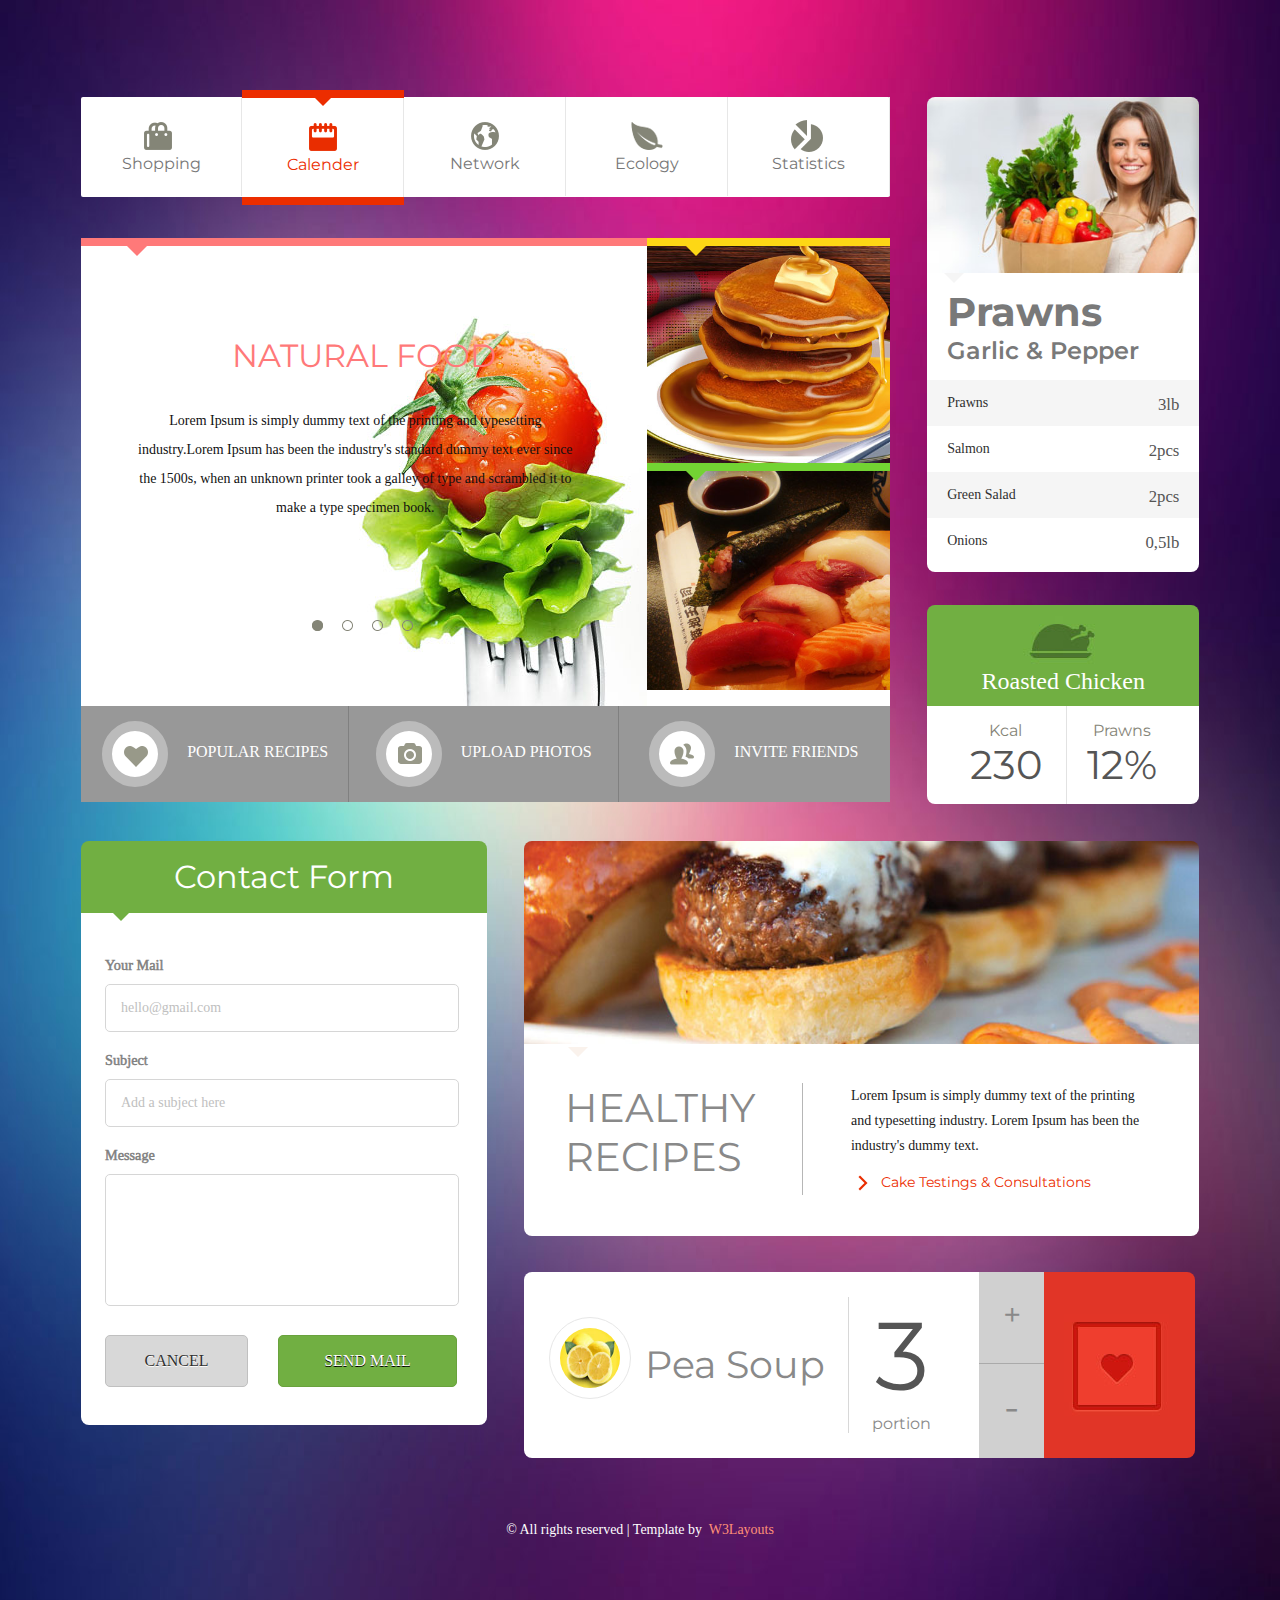
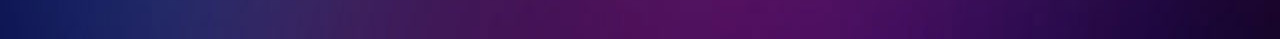
==== Admin/index.html @ b5a54512 "admin-panel" ====
<!--A Design by W3layouts
Author: W3layout
Author URL: http://w3layouts.com
License: Creative Commons Attribution 3.0 Unported
License URL: http://creativecommons.org/licenses/by/3.0/
-->
<!DOCTYPE HTML>
<html>
<head>
<title>The  Metro Foods Uikit Website Template | Home :: w3layouts</title>
<meta http-equiv="Content-Type" content="text/html; charset=utf-8" />
<meta name="viewport" content="width=device-width, initial-scale=1, maximum-scale=1">
<link href='http://fonts.googleapis.com/css?family=Montserrat:400,700' rel='stylesheet' type='text/css'>
<link href="css/style.css" rel="stylesheet" type="text/css" media="all" />
<!-- start slider -->
<link rel="stylesheet" type="text/css" href="css/slider.css" />
<script type="text/javascript" src="js/jquery.min.js"></script>
<script type="text/javascript" src="js/modernizr.custom.28468.js"></script>
<script type="text/javascript" src="js/jquery.cslider.js"></script>
	<script type="text/javascript">
			$(function() {

				$('#da-slider').cslider({
					autoplay : true,
					bgincrement : 450
				});

			});
		</script>
</head>
<body>
<div class="wrap">
	<div class="main"><!-- start main -->
		<div class="grid1_of_1"><!-- start grid1_of_1 -->
		<div class="menu"><!-- start menu -->
			<ul class="mcd-menu">
				<li>
					<a href="">
						<i class="icon1"></i>
						<strong>shopping</strong>
					</a>
				</li>
				<li>
					<a href="" class="active">
						<i class="icon2"></i>
						<strong>calender</strong>
					</a>
				</li>
				<li>
					<a href="">
						<i class="icon3"></i>
						<strong>network</strong>
					</a>
				</li>
				<li>
					<a href="">
						<i class="icon4"></i>
						<strong>ecology</strong>
					</a>
				</li>
				<li>
					<a href="">
						<i class="icon5"></i>
						<strong>statistics</strong>
					</a>
				</li>
			</ul>
		</div><!-- end menu -->	
		<div class="grids_of_2"><!-- start grids_of_2 -->	
			<div class="slider"><!-- start slider -->
				<div id="da-slider" class="da-slider"><!-- start slider -->
						<div class="da-slide">
							<h2>natural food</h2>
							<p>Lorem Ipsum is simply dummy text of the printing and typesetting industry.<span class="hide">Lorem Ipsum has been the industry's standard dummy text ever since the 1500s, when an unknown printer took a galley of type and scrambled it to make a type specimen book.</span> </p>
						</div>
						<div class="da-slide">
							<h2>healthy recipes</h2>
							<p>Lorem Ipsum is simply dummy text of the printing and typesetting industry. <span class="hide">Lorem Ipsum has been the industry's standard dummy text ever since the 1500s, when an unknown printer took a galley of type and scrambled it to make a type specimen book.</span> </p>
						</div>
						<div class="da-slide">
							<h2>natural food</h2>
							<p>Lorem Ipsum is simply dummy text of the printing and typesetting industry.<span class="hide">Lorem Ipsum has been the industry's standard dummy text ever since the 1500s, when an unknown printer took a galley of type and scrambled it to make a type specimen book.</span> </p>
						</div>
						<div class="da-slide">
							<h2>healthy recipes</h2>
							<p>Lorem Ipsum is simply dummy text of the printing and typesetting industry.<span class="hide">Lorem Ipsum has been the industry's standard dummy text ever since the 1500s, when an unknown printer took a galley of type and scrambled it to make a type specimen book.</span> </p>
						</div>
						<nav class="da-arrows">
							<span class="da-arrows-prev"></span>
							<span class="da-arrows-next"></span>
						</nav>
				</div><!-- end slider -->
			</div><!-- end slider -->
			<div  class="grid_right">
				<ul>
					<li class="color1"><img src="images/pic3.jpg" alt=""/></li>
					<li class="color2"><img src="images/pic4.jpg" alt=""/></li>
				</ul>
			</div>
			<div class="clear"></div>
			<div  class="grid_bottom">
				<ul>
					<li><a href="#"><i  class="icon_1"></i> <span>popular recipes</span></a></li>
					<li><a href="#"><i  class="icon_2"></i> <span>upload photos</span></a></li>
					<li><a href="#"><i  class="icon_3"></i> <span>invite friends</span></a></li>
				</ul>
			</div>
		</div><!-- end grids_of_2 -->	
		</div><!-- end grid1_of_1 -->
		<div class="grid1_of_2"><!-- start grid1_of_2 -->
			<div class="grid1_of_list1"><!-- start grid1_of_list1 -->
				<div class="grid_img">
					<img src="images/pic1.jpg"  alt=""/>
				</div>
				<div class="grid_text">
					<div class="grid_text1">
						<h4>prawns</h4>
						<h5>garlic & pepper</h5>
					</div>
					<ul class="list1">
						<li class="active"><a href="#">prawns <span>3lb</span> </a></li>
						<li><a href="#">salmon<span>2pcs</span> </a></li>
						<li class="active"><a href="#">green salad<span>2pcs</span> </a></li>
						<li><a href="#">onions <span>0,5lb</span> </a></li>
						<div class="clear"></div>
					</ul>
				</div>
			</div>
			<div class="grid1_of_list2"><!-- start grid1_of_list2 -->
				<div class="grid1_of_list">
					<img src="images/pic2.jpg" alt="" />
					<h4>roasted chicken</h4>
				</div>
				<ul class="list2">
					<li><p>Kcal</p><span>230</span></li>
					<li><p>prawns</p> <span>12%</span></li>
					<div class="clear"></div>
				</ul>
			</div><!-- end grid1_of_list2 -->
		</div><!-- end grid1_of_2 -->
		<div class="clear"></div>
		<div class="spans_of_2"><!-- start spans_of_2 -->
			<div class="span_of_1"><!-- start span_of_1 -->
				<div class="span_of_text">
					<h4>contact form</h4>
				</div>
				<div class="contact_form">
					<form method="post" action="contact-post.html">
						<span>your mail</span>
						<input type="text" class="text" value="hello@gmail.com" onfocus="this.value = '';" onblur="if (this.value == '') {this.value = 'hello@gmail.com';}">
						<span>subject</span>
						<input type="text" class="text" value="Add a subject here" onfocus="this.value = '';" onblur="if (this.value == '') {this.value = 'Add a subject here';}">
						<span>message</span>
						<textarea></textarea>
						<div>
							<input type="reset" value="cancel">
							<input type="submit" value="send mail">
							<div class="clear"></div>
						</div>
					</form>
				</div>			
			</div><!-- end span1_of_1 -->
			<div class="span_of_2"><!-- start span_of_2 -->
				<span class="span_of_img"><img src="images/pic5.jpg" alt=""/></span>
				<div class="span_of_list">
					<div class="span1_of_1">
						<h4>healthy recipes</h4>
					</div>
					<div class="span1_of_2">
						<p>Lorem Ipsum is simply dummy text of the printing and typesetting industry. Lorem Ipsum has been the industry's dummy text.</p>
						<a class="arrow" href="#"><span>cake testings & consultations</span></a>
					</div>	
					<div class="clear"></div>
				</div>	
				<div class="span_of_list1">
					<div class="span_list1">
						<ul class="span_pea">
							<li><img src="images/pic6.jpg" alt="" /></li>
							<li><h4>pea soup</h4></li>
							<div class="clear"></div>
						</ul>
						<ul class="span_pea1">
							<li><span>3</span></li>
							<li><p>portion</p></li>
						</ul>
					</div>
					<div class="span_list2">
						<ul class="span_plus">
							<li><a href="#"><span class="plus">+</span></a></li>
							<li><a href="#"><span class="minus">-</span></a></li>
						</ul>
						<ul class="span_img">
							<li><a href="#"><img src="images/pic7.jpg" alt=""/></a></li>
						</ul>
						<div class="clear"></div>
					</div>
					<div class="clear"></div>
				</div>
			</div><!-- end span_of_2 -->
			<div class="clear"></div>
		</div><!-- end spans_of_2 -->
		<div class="copy"><!-- start copy -->
			<p class="link"><span>© All rights reserved | Template by&nbsp;<a href="http://w3layouts.com/"> W3Layouts</a></span></p>
		</div>
	</div><!-- end main -->
</div>
</body>
</html>
---- Admin/css/style.css ----
/*
Author: W3layout
Author URL: http://w3layouts.com
License: Creative Commons Attribution 3.0 Unported
License URL: http://creativecommons.org/licenses/by/3.0/
*/
/* reset */
html,body,div,span,applet,object,iframe,h1,h2,h3,h4,h5,h6,p,blockquote,pre,a,abbr,acronym,address,big,cite,code,del,dfn,em,img,ins,kbd,q,s,samp,small,strike,strong,sub,sup,tt,var,b,u,i,dl,dt,dd,ol,nav ul,nav li,fieldset,form,label,legend,table,caption,tbody,tfoot,thead,tr,th,td,article,aside,canvas,details,embed,figure,figcaption,footer,header,hgroup,menu,nav,output,ruby,section,summary,time,mark,audio,video{margin:0;padding:0;border:0;font-size:100%;font:inherit;vertical-align:baseline;}
article, aside, details, figcaption, figure,footer, header, hgroup, menu, nav, section {display: block;}
ol,ul{list-style:none;margin:0;padding:0;}
blockquote,q{quotes:none;}
blockquote:before,blockquote:after,q:before,q:after{content:'';content:none;}
table{border-collapse:collapse;border-spacing:0;}
/* start editing from here */
a{text-decoration:none;}
.txt-rt{text-align:right;}/* text align right */
.txt-lt{text-align:left;}/* text align left */
.txt-center{text-align:center;}/* text align center */
.float-rt{float:right;}/* float right */
.float-lt{float:left;}/* float left */
.clear{clear:both;}/* clear float */
.pos-relative{position:relative;}/* Position Relative */
.pos-absolute{position:absolute;}/* Position Absolute */
.vertical-base{	vertical-align:baseline;}/* vertical align baseline */
.vertical-top{	vertical-align:top;}/* vertical align top */
.underline{	padding-bottom:5px;	border-bottom: 1px solid #eee; margin:0 0 20px 0;}/* Add 5px bottom padding and a underline */
nav.vertical ul li{	display:block;}/* vertical menu */
nav.horizontal ul li{	display: inline-block;}/* horizontal menu */
img{max-width:100%;}
/*end reset*/
@font-face {
     font-family: 'open_sansregular';
      src:url('../fonts/OpenSans-Regular-webfont.ttf') format('truetype');
}
body {
	background:url('../images/bg.jpg');
	background-size:100% 100%;
	font-family: 'open_sansregular';
	font-size: 100%;
}
.wrap{
	margin:0 auto;
	width:80%;
}
/* start main */
.main{
	padding: 8% 4%;
}
/* start grid1_of_1 */
.grid1_of_1 {
	float: left;
	width: 72.33333%;
	margin-right: 3.33333%;
}
/*start menu */
.menu{
	margin-bottom: 4%;
}
.mcd-menu {
	font-family: 'Montserrat', sans-serif;
	list-style: none;
	padding: 0;
	margin: 0;
	background: #FFF;
	height: 100px;
	border-radius: 2px;
	-moz-border-radius: 2px;
	-o-border-radius: 2px;
	-webkit-border-radius: 2px;
}
.mcd-menu li {
	width: 20%;
	float: left;
	position: relative;
}
.mcd-menu li a {
	display: block;
	text-decoration: none;
	padding: 23px 20px;
	text-align: center;
	color: #777;
	border-right: 1px solid #E7E7E7;
}
.mcd-menu li a i {
	width: 34px;
	height: 34px;
	display: inline-block;
	background: url(../images/nav_icon.png) no-repeat;
	vertical-align: middle;
	transition: none;
	margin: 0 auto;
}
.mcd-menu li  a > i.icon1{
	background-position:0px 0px;
}
.mcd-menu li a:hover > i.icon1{
	background-position:0px -46px;
}
.mcd-menu li  a > i.icon2{
	background-position: -42px -46px;
}
.mcd-menu li a:hover > i.icon2{
	background-position: -42px -46px;
}
.mcd-menu li  a > i.icon3{
	background-position:-86px 0px;
}
.mcd-menu li a:hover > i.icon3{
	background-position:-86px -46px;
}
.mcd-menu li  a > i.icon4{
	background-position:-130px 0px;
}
.mcd-menu li a:hover > i.icon4{
	background-position:-130px -46px;
}
.mcd-menu li  a > i.icon5{
	background-position:-180px 0px;
}
.mcd-menu li a:hover > i.icon5{
	background-position:-180px -46px;
}
.mcd-menu li a strong {
	display: block;
	text-transform: capitalize;
	font-size: 1em;
}
.mcd-menu li a strong, .mcd-menu li a small {
	position: relative;
	transition: all 300ms linear;
	-o-transition: all 300ms linear;
	-ms-transition: all 300ms linear;
	-moz-transition: all 300ms linear;
	-webkit-transition: all 300ms linear;
}
.mcd-menu li:hover > a i {
    opacity: 1;
    -webkit-animation: moveFromTop 300ms ease-in-out;
    -moz-animation: moveFromTop 300ms ease-in-out;
    -ms-animation: moveFromTop 300ms ease-in-out;
    -o-animation: moveFromTop 300ms ease-in-out;
    animation: moveFromTop 300ms ease-in-out;
}
.mcd-menu li:hover a strong {
    opacity: 1;
    -webkit-animation: moveFromLeft 300ms ease-in-out;
    -moz-animation: moveFromLeft 300ms ease-in-out;
    -ms-animation: moveFromLeft 300ms ease-in-out;
    -o-animation: moveFromLeft 300ms ease-in-out;
    animation: moveFromLeft 300ms ease-in-out;
}
.mcd-menu li:hover a small {
    opacity: 1;
    -webkit-animation: moveFromRight 300ms ease-in-out;
    -moz-animation: moveFromRight 300ms ease-in-out;
    -ms-animation: moveFromRight 300ms ease-in-out;
    -o-animation: moveFromRight 300ms ease-in-out;
    animation: moveFromRight 300ms ease-in-out;
}
.mcd-menu li:hover > a {
 	color: #EC2D00;
}
.mcd-menu li a.active,.mcd-menu li a:hover {
	position: relative;
	color: #EC2D00;
	border: 0;
	border-top: 8px solid #EC2D00;
	border-bottom: 8px solid #EC2D00;
	margin-top: -7px;
	box-shadow: inset -1px 0px 0px #e7e7e7;
	-webkit-box-shadow: inset -1px 0px 0px #e7e7e7;
	-moz-box-shadow: inset -1px 0px 0px #e7e7e7;
	-o-box-shadow: inset -1px 0px 0px #e7e7e7;
}
.mcd-menu li a.active:before {
	content: "";
	position: absolute;
	top: 0;
	left: 45%;
	border-top: 8px solid #EC2D00;
	border-left: 8px solid transparent;
	border-right: 8px solid transparent;
}
@-webkit-keyframes moveFromTop {
    from {
        opacity: 0;
        -webkit-transform: translateY(200%);
        -moz-transform: translateY(200%);
        -ms-transform: translateY(200%);
        -o-transform: translateY(200%);
        transform: translateY(200%);
    }
    to {
        opacity: 1;
        -webkit-transform: translateY(0%);
        -moz-transform: translateY(0%);
        -ms-transform: translateY(0%);
        -o-transform: translateY(0%);
        transform: translateY(0%);
    }
}
@-webkit-keyframes moveFromLeft {
    from {
        opacity: 0;
        -webkit-transform: translateX(200%);
        -moz-transform: translateX(200%);
        -ms-transform: translateX(200%);
        -o-transform: translateX(200%);
        transform: translateX(200%);
    }
    to {
        opacity: 1;
        -webkit-transform: translateX(0%);
        -moz-transform: translateX(0%);
        -ms-transform: translateX(0%);
        -o-transform: translateX(0%);
        transform: translateX(0%);
    }
}
@-webkit-keyframes moveFromRight {
    from {
        opacity: 0;
        -webkit-transform: translateX(-200%);
        -moz-transform: translateX(-200%);
        -ms-transform: translateX(-200%);
        -o-transform: translateX(-200%);
        transform: translateX(-200%);
    }
    to {
        opacity: 1;
        -webkit-transform: translateX(0%);
        -moz-transform: translateX(0%);
        -ms-transform: translateX(0%);
        -o-transform: translateX(0%);
        transform: translateX(0%);
    }
}
/* end menu */ 
.grids_of_2{
	background: #ffffff;
	margin-top: 5%;
}
.slider{
	background: url('../images/slider_bg.jpg') no-repeat bottom right #fff;
	border-top: 8px solid rgb(255, 121, 121);
	float: left;
	width: 70%;
	position: relative;
}
.slider:after{
	content: '';
	position:absolute;
	width: 0;
	height: 0;
	border:10px solid rgb(255, 121, 121);
	border-bottom: 0 solid rgba(0, 0, 0, 0)!important;
	border-right: 10px solid rgba(0, 0, 0, 0)!important;
	border-left: 10px solid rgba(0, 0, 0, 0)!important;
	left:10%;
	top:0px;
	margin-left: -10px;
}
.grid_right{
	float: left;
	width: 30%;	
}
.grid_right ul li.color1{
	border-top: 8px solid rgb(253, 215, 21);
	position: relative;
}
.grid_right ul li:after{
	content: '';
	position:absolute;
	width: 0;
	height: 0;
	border:10px solid rgb(253, 215, 21);
	border-bottom: 0 solid rgba(0, 0, 0, 0)!important;
	border-right: 10px solid rgba(0, 0, 0, 0)!important;
	border-left: 10px solid rgba(0, 0, 0, 0)!important;
	left:20%;
	top:0px;
	margin-left: -10px;
}
.grid_right ul li.color2{
	border-top: 8px solid rgb(115, 211, 51);
	position: relative;
}
.grid_right ul li.color2:after{
	border:10px solid rgb(115, 211, 51);
}
.grid_right ul li img{
	margin-bottom: -5px;
}
/* start grid_bottom */
.grid_bottom{
	background: #989898;
	text-align: center;
}
.grid_bottom ul li{
	width: 32.999999%;
	display: inline-block;
}
.grid_bottom ul li:first-child a{
	margin-left:0px;
	border-left: none;
}
.grid_bottom ul li a{
	font-size:1em;
	display: block;
	text-transform: uppercase;
	color: #ffffff;
	padding: 20px;
	margin-left:-4px;
	border-left: 1px solid #808080;
	transition: 0.5s ease;
	-moz-transition: 0.5s ease;
	-o-transition: 0.5s ease;
	-webkit-transition: 0.5s ease;
}
.grid_bottom ul li a span{
	padding-left: 20px;
}
.grid_bottom ul li a i{
	background: url('../images/icons.png') #fff no-repeat;
	display: inline-block;
	vertical-align: middle;
	width: 46px;
	height: 46px;
	border: 10px solid rgb(187, 187, 187);
	border-radius: 50px;
	-webkit-border-radius: 50px;
	-moz-border-radius: 50px;
	-o-border-radius: 50px;
}
.grid_bottom ul li a i.icon_1{
	background-position: 12px 14px;
}
.grid_bottom ul li a i.icon_2{
	background-position: -25px 11px;
}
.grid_bottom ul li a i.icon_3{
	background-position: -66px 12px;
}
.grid_bottom ul li a:hover{
	background: #898989;
}
/* start grid1_of_2 */
.grid1_of_2 {
	float: left;
	width:24.33333%;
}
/* grid1_of_list1 */
.grid1_of_list1{
	display: block;
}
.grid_img{
	margin-bottom: -5px;
	position: relative;
}
.grid_img img{
	border-radius: 8px 8px 0px 0px;
	-webkit-border-radius: 8px 8px 0px 0px;
	-moz-border-radius: 8px 8px 0px 0px;
	-o-border-radius: 8px 8px 0px 0px;
	position: relative;
}
.grid_img:after{
	content: '';
	position: absolute;
	width: 0;
	height: 0;
	border: 10px solid #f5f5f5;
	border-bottom: 0 solid rgba(0, 0, 0, 0)!important;
	border-right: 10px solid rgba(0, 0, 0, 0)!important;
	border-left: 10px solid rgba(0, 0, 0, 0)!important;
	left: 10%;
	bottom: -6px;
	margin-left: -10px;
}
.grid_text{
	background: #ffffff;
	border-radius: 0px 0px 8px 8px;
	-webkit-border-radius: 0px 0px 8px 8px;
	-moz-border-radius: 0px 0px 8px 8px;
	-o-border-radius: 0px 0px 8px 8px;
}
.grid_text1{
	padding: 15px 20px;
}
.grid_text1 h4{
	font-size: 2.5em;
	color: #797979;
	text-transform: capitalize;
	font-weight: 700;
	font-family: 'Montserrat', sans-serif;
}
.grid_text1 h5{
	font-size:1.5em;
	color: #797979;
	text-transform: capitalize;
	font-weight: 600;
	font-family: 'Montserrat', sans-serif;
}
.list1{
	padding-bottom: 8px;
}
.list1 li.active a{
	background: #f5f5f5;
}
.list1 li a{
	display: block;
	padding: 15px 20px;
	background: #ffffff;
	color: #303030;
	text-transform: capitalize;
	font-size: 0.8725em;
	transition: 0.5s ease;
	-moz-transition: 0.5s ease;
	-o-transition: 0.5s ease;
	-webkit-transition: 0.5s ease;
}
.list1 li a:hover{
	background: #f0f0f0;
}
.list1 li a span{
	float: right;
	font-size: 1.2em;
	color: #555555;
}
/* grid1_of_list2 */
.grid1_of_list2{
	margin-top: 12%;
}
.grid1_of_list{
	background: #71AF42;
	text-align: center;
	padding: 4%;
	border-radius: 8px 8px 0px 0px;
	-webkit-border-radius: 8px 8px 0px 0px;
	-moz-border-radius: 8px 8px 0px 0px;
	-o-border-radius: 8px 8px 0px 0px;
}
.grid1_of_list h4{
	font-size: 1.5em;
	color: #ffffff;
	text-transform: capitalize;
	font-weight: 400;
}
.list2{
	background: #ffffff;
	text-align:center;
	border-radius: 0px 0px 8px 8px;
	-webkit-border-radius: 0px 0px 8px 8px;
	-moz-border-radius: 0px 0px 8px 8px;
	-o-border-radius: 0px 0px 8px 8px;
}
.list2 li {
	display:inline-block;
	border-left: 1px solid rgb(226, 226, 226);
	padding: 15px 20px;
	background: #ffffff;
	color: #555555;
	text-transform: capitalize;
	font-family: 'Montserrat', sans-serif;
}
.list2 li:nth-child(1){
	border-left:none;
}
.list2 li p{
	display: block;
	color: #858477;
}
.list2 li span{
	display: block;
	font-size: 3em;
}
/* spans_of_2 */
.spans_of_2{
	margin-top: 3.33333%;
}
.span_of_1{
 	float: left;
 	width: 36.33333%;
 	margin-right:3.33333%;
}
.span_of_text{
	background: #71AF42;
	text-align: center;
	padding: 4%;
	border-radius: 8px 8px 0px 0px;
	-webkit-border-radius: 8px 8px 0px 0px;
	-moz-border-radius: 8px 8px 0px 0px;
	-o-border-radius: 8px 8px 0px 0px;
	position: relative;
}
.span_of_text:after{
	content: '';
	position:absolute;
	width: 0;
	height: 0;
	border:10px solid #71AF42;
	border-bottom: 0 solid rgba(0, 0, 0, 0)!important;
	border-right: 10px solid rgba(0, 0, 0, 0)!important;
	border-left: 10px solid rgba(0, 0, 0, 0)!important;
	left:10%;
	bottom: -8px;
	margin-left: -10px;
}
.span_of_text h4{
	font-size:2em;
	color: #ffffff;
	text-transform:capitalize;
	font-family: 'Montserrat', sans-serif;
}
/* start contact_form */
.contact_form {
	padding: 6%;
	background: #ffffff;
	border-radius: 0px 0px 8px 8px;
	-webkit-border-radius: 0px 0px 8px 8px;
	-moz-border-radius: 0px 0px 8px 8px;
	-o-border-radius: 0px 0px 8px 8px;
}
.contact_form span{
	text-align: left;
	font-family: 'open_sansregular';
	font-size: 0.8925em;
	color: #808080;
	text-transform: capitalize;
	margin:20px 0 10px;
	display: block;
	-webkit-text-stroke: 0.5px;
}
.contact_form form input[type="text"], .contact_form form textarea {
	font-family: 'open_sansregular';
	padding: 15px;
	display: block;
	width: 90%;
	background: #ffffff;
	outline: none;
	color: #c0c0c0;
	font-size: 0.8725em;
	border: 1px solid #D6D6D6;
	-webkit-appearance: none;
	border-radius: 5px;
 	-webkit-border-radius: 5px;
 	-moz-border-radius: 5px;
 	-o-border-radius: 5px;
}
.contact_form textarea{
	resize:none;
	height: 100px;
}
.contact_form form div{
	margin: 8% 0 4%;
}
.contact_form input[type="submit"] {
	width: 50%;
	margin-left: 30px;
	float:left;
	background: #71AF42;
	color: #ffffff;
	border: 1px solid #69A23D;
	text-align:center;
	font-family: 'open_sansregular';
	font-weight:100;
	cursor: pointer;
	padding: 16px 38px;
	outline: none;
	font-size: 1em;
	text-transform: uppercase;
	-webkit-appearance: none;
	-webkit-transition: all 0.3s ease-in-out;
	-moz-transition: all 0.3s ease-in-out;
	-o-transition: all 0.3s ease-in-out;
	transition: all 0.3s ease-in-out;
	border-radius: 5px;
	-webkit-border-radius: 5px;
	-moz-border-radius: 5px;
	-o-border-radius: 5px;
	text-shadow: 0 1px 0 rgb(0, 0, 0);
	-webkit-text-shadow: 0 1px 0 rgb(0, 0, 0);
	-moz-text-shadow: 0 1px 0 rgb(0, 0, 0);
	-o-text-shadow: 0 1px 0 rgb(0, 0, 0);
}
.contact_form input[type="submit"]:hover{
	background:#659E39;
}
.contact_form input[type="reset"]{
	width: 40%;
	float:left;
	background: #D8D8D8;
	color: #303030;
	border: 1px solid rgb(192, 192, 192);
	text-align:center;
	font-family: 'open_sansregular';
	font-weight:100;
	cursor: pointer;
	padding: 16px 38px;
	outline: none;
	font-size: 1em;
	text-transform: uppercase;
	-webkit-appearance: none;
	-webkit-transition: all 0.3s ease-in-out;
	-moz-transition: all 0.3s ease-in-out;
	-o-transition: all 0.3s ease-in-out;
	transition: all 0.3s ease-in-out;
	border-radius: 5px;
	-webkit-border-radius: 5px;
	-moz-border-radius: 5px;
	-o-border-radius: 5px;
	text-shadow: 0 1px 0 rgb(255, 255, 255);
	-webkit-text-shadow: 0 1px 0 rgb(255, 255, 255);
	-moz-text-shadow: 0 1px 0 rgb(255, 255, 255);
	-o-text-shadow: 0 1px 0 rgb(255, 255, 255);
}
.contact_form input[type="reset"]:hover{
	background: #BEBEBE;
}
/* start span_of_2 */
.span_of_2{
 	float: left;
 	width: 60.33333%;
}
.span_of_img{
	position: relative;
}
.span_of_img img{
	border-radius: 8px 8px 0px 0px;
	-webkit-border-radius: 8px 8px 0px 0px;
	-moz-border-radius: 8px 8px 0px 0px;
	-o-border-radius: 8px 8px 0px 0px;
}
.span_of_img:after{
	content: '';
	position: absolute;
	width: 0;
	height: 0;
	border: 10px solid #FAF2EC;
	border-bottom: 0 solid rgba(0, 0, 0, 0)!important;
	border-right: 10px solid rgba(0, 0, 0, 0)!important;
	border-left: 10px solid rgba(0, 0, 0, 0)!important;
	left: 8%;
	top: 17px;
	margin-left: -10px;
}
/* span_of_list */
.span_of_list{
	padding: 6%;
	background: #ffffff;
	margin-top: -5px;
	border-radius: 0px 0px 8px 8px;
	-webkit-border-radius: 0px 0px 8px 8px;
	-moz-border-radius: 0px 0px 8px 8px;
	-o-border-radius: 0px 0px 8px 8px;
}
.span1_of_1{
	float: left;
	width: 40%;
}
.span1_of_2{
	float: left;
	width: 50%;
	padding-left: 8%;
	border-left: 1px solid rgb(182, 182, 182);
}
.span1_of_1 h4{
	font-size: 2.5em;
	color: #898989;
	text-transform: uppercase;
	font-family: 'Montserrat', sans-serif;
}
.span1_of_2 p{
	font-size: 0.8725em;
	color: #202020;
	line-height: 1.8em;
	margin-bottom: 4%;
}
.span1_of_2 a.arrow{
	background: url('../images/arrow.png') no-repeat 0px -2px;
	vertical-align: middle;
}
.span1_of_2 a{
	line-height: 1.8em;
	font-size: 0.8725em;
	color: #EC2D00;
	text-transform: capitalize;
	font-family: 'Montserrat', sans-serif;
	transition: 0.5s ease;
	-moz-transition: 0.5s ease;
	-o-transition: 0.5s ease;
	-webkit-transition: 0.5s ease;
}
.span1_of_2 a span{
	padding-left: 30px;
}
.span1_of_2 a:hover.arrow{
	background: url('../images/arrow_h.png') no-repeat 0px -2px;
	color:#848577;
}
/* span_of_list1 */
.span_of_list1{
	margin-top: 5.333333%;
	min-height: 200px;
}
.span_list1{
	float: left;
	width: 60%;
	padding: 4%;
	background: #ffffff;
	border-radius: 8px 0px 0px 8px;
	-webkit-border-radius: 8px 0px 0px 8px;
	-moz-border-radius: 8px 0px 0px 8px;
	-o-border-radius: 8px 0px 0px 8px;
}
.span_list2{
	float: left;
	width: 32%;
}
.span_pea{
	float: left;
	width: 70%;
	margin-top: 20px;
}
.span_pea li{
	float:left;
}
.span_pea li img{
	width: 60px;
	height: 60px;
	padding: 10px;
	border: 1px solid rgb(231, 231, 231);
	border-radius: 100px;
	-webkit-border-radius: 100px;
	-moz-border-radius: 100px;
	-o-border-radius: 100px;
}
.span_pea li h4{
	margin-left:20px;
	line-height: 1.8em;
	font-size: 2.5em;
	color: #898989;
	text-transform: capitalize;
	font-family: 'Montserrat', sans-serif;
}
.span_pea1{
	float: right;
	width: 26%;
	border-left: 1px solid rgb(216, 216, 216);
	text-align: center;
}
.span_pea1 li{
	display: block;
}
.span_pea1 li span{
	font-size:6em;
	color: #555555;
	font-family: 'Montserrat', sans-serif;
}
.span_pea1 li p{
	font-size:1em;
	color: #898989;
	font-family: 'Montserrat', sans-serif;
}
.span_plus{
	text-align:center;
	float: left;
	width: 30%;
}
.span_plus li{
	display: block;
	border-bottom: 1px solid rgb(170, 170, 170);
}
.span_plus li:last-child{
	border-bottom: none;
}
.span_plus li a{
	font-family: 'Montserrat', sans-serif;
	display: block;
	padding: 20px;
	background: #d0d0d0;
	color: #898989;
	line-height: 3em;
	font-size: 1em;
	transition: 0.5s ease;
	-moz-transition: 0.5s ease;
	-o-transition: 0.5s ease;
	-webkit-transition: 0.5s ease;
}
.span_plus li a:hover{
	background: #e0e0e0;
}
.span_plus li a span.plus{
	font-size: 2em;
}
.span_plus li a span.minus{
	font-size:2.5em;
}
.span_img{
	text-align:center;
	float: left;
	width: 70%;
	background: #E13527;
	border-radius: 0px 8px 8px 0px;
	-webkit-border-radius: 0px 8px 8px 0px;
	-moz-border-radius: 0px 8px 8px 0px;
	-o-border-radius: 0px 8px 8px 0px;
}
.span_img li{
	margin: 25px 0;
	padding: 20px;
}
.span_img li a{
	display: block;
}
.span_img li a img{
	display: block;
}
/* start copy */
.copy{
	margin-top: 4%;
	text-align:center;
}
.copy p{
	color: #ffffff;
	font-size: 0.8725em;
	line-height: 1.8em;
	font-weight: 100;
	font-family: 'open_sansregular';
}
.copy p a{
	color: #FF9177;
	-webkit-transition: all 0.3s ease-in-out;
	-moz-transition: all 0.3s ease-in-out;
	-o-transition: all 0.3s ease-in-out;
	transition: all 0.3s ease-in-out;
}
.copy p a:hover{
	color: #ffffff;
}
/***** Media Quries *****/
@media only screen and (max-width: 1440px) and (min-width: 320px)  {
	.wrap{
		width:95%;
	}
	.span_list1 {
		padding: 28px;
	}
}
@media only screen and (max-width: 1366px) {

}
@media only screen and (max-width: 1280px) {
	.grid_bottom ul li {
		width: 32.88888%;
	}	
	.grid_bottom ul li a {
		padding: 15px;
	}
	.grid_bottom ul li a span {
		padding-left: 15px;
	}
	.list2 li span {
		font-size: 2.5em;
	}
	.span_list1 {
		padding: 25px;
	}
	.span_pea li h4 {
		margin-left: 14px;
		line-height: 2.5em;
		font-size: 2.4em;
	}
	.span_plus li a {
		padding: 20px;
		line-height: 2.82em;
	}
	.span_img li {
		margin: 22px 0;
	}

}
@media only screen and (max-width: 1024px) {
	.grid_text1 h5 {
		font-size: 1.2em;
	}
	.list2 li span {
		font-size: 2em;
	}
	.grid_bottom ul li a i {
		border: 8px solid rgb(187, 187, 187);
	}
	.grid_bottom ul li a {
		padding: 10px;
		font-size: 0.8725em;
	}
	.grid_bottom ul li a span {
		padding-left: 2px;
	}
	.grid1_of_list h4 {
		font-size: 1.2em;
	}
	.contact_form input[type="reset"] {
		width: 48%;
	}
	.contact_form input[type="submit"] {
		width: 48%;
		margin-left: 10px;
	}
	.span1_of_1 h4 {
		font-size: 2em;
	}
	.span_of_list {
		padding: 4%;
	}
	.span1_of_2 a span {
		padding-left: 20px;
	}
	.span_list1 {
		float: left;
		width: 58%;
		padding: 25.5px;
	}
	.span_pea li h4 {
		font-size: 1.6em;
	}
	.span_pea1 li span {
		font-size: 4em;
	}
	.span_pea li img {
		width: 44px;
		height: 44px;
	}
	.span_plus li a {
		padding: 12px;
	}
	.span_plus li a span.plus {
		font-size: 1.5em;
	}
	.span_plus li a span.minus {
		font-size: 2em;
	}
	.span_img li {
		margin: 16px 0;
	}
}
@media only screen and (max-width: 768px) {
	.grid1_of_1 {
		float: none;
		width: 100%;
		margin-right: 0%;
	}
	.grid1_of_2 {
		float: none;
		width: 100%;
		margin-top: 4%;
	}
	.grid_img img {
		width: 100%;
	}
	.grid1_of_list2 {
		margin-top: 4%;
	}
	.span_of_1 {
		float: none;
		width: 100%;
		margin-right: 0%;
	}
	.span_of_2 {
		margin-top:4%;
		float: none;
		width: 100%;
	}
	.span_img li {
		margin: 8px 0;
		padding: 15px;
	}
}
@media only screen and (max-width: 640px){
	.grid_bottom {
		text-align: left;
	}
	.grid_bottom ul li {
		width: 100%;
	}
	.grid_bottom ul li:first-child a {
		border-top: none;
	}
	.grid_bottom ul li a {
		border-left: none;
		margin-left: 0;
		padding: 15px;
		border-top: 1px solid rgb(121, 117, 117);
	}
	.grid_bottom ul li a span {
		padding-left: 20px;
	}
	.span_img li {
		margin: 14px 0;
	}
	.mcd-menu li a strong {
		font-size: 0.8725em;
	}
}
@media only screen and (max-width: 480px) {
	.main {
		padding: 4% 0%;
	}
	.mcd-menu li:last-child {
		display: none;
	}
	.mcd-menu li{
		width: 25%;
	}
	.slider {
		float: none;
		width: 100%;
	}
	.grid_right {
		float: none;
		width: 100%;
	}
	.grid_right ul li img {
		width: 100%;
	}
	.contact_form input[type="submit"] {
		font-size: 0.8725em;
	}
	.contact_form input[type="reset"] {
		font-size: 0.8725em;
	}
	.span1_of_1 {
		float: none;
		width: 100%;
	}
	.span1_of_2 {
		margin:4% 0;
		float: none;
		width: 100%;
		padding-left: 0%;
		border-left:none;
	}
	.span_list1 {
		padding: 20.5px;
	}
	.span_pea1 li span {
		font-size: 3em;
	}
	.span_pea li h4 {
		font-size: 1em;
	}
	.span_pea li img {
		width: 32px;
		height: 32px;
		padding: 5px
	}
	.span_pea {
		width: 58%;
		margin-top: 15px;
	}
	.span_pea1 {
		width: 36%;
	}
	.span_plus li a {
		padding: 14px;
		line-height: 26px;
	}
	.span_img li {
		margin: 11px 0;
	}
	.span_of_list1 {
		min-height: 120px;
	}
}
@media only screen and (max-width: 320px) {
	.main {
		padding: 4% 0%;
	}
	.mcd-menu {
		height: 78px
	}
	.mcd-menu li a strong {
		font-size: 10px;
	}
	.mcd-menu li a {
		padding: 15px 10px;
	}
	.grid_bottom ul li a {
		padding: 10px;
	}
	.contact_form form input[type="text"], .contact_form form textarea {
		width: 86%;
	}
	.contact_form input[type="reset"] {
		 width: 99%;
	}
	.contact_form input[type="submit"] {
		width: 99%;
		margin-left: 0px;
		margin-top: 15px;
	}
	.span1_of_1 h4 {
		font-size: 1.5em;
	}
	.span_list1 {
		padding: 13px;
	}
	.span_pea li h4 {
		font-size: 0.8125em;
	}
	.span_pea1 li p {
		font-size: 0.8125em;
	}
	.span_pea{
		text-align:center;
		margin-top: 0;
		width: 50%;
	}
	.span_pea li {
		float: none;
	}
	.span_pea li img {
		width: 24px;
		height: 24px;
	}
	.span_pea1 {
		width: 44%;
	}
	.span_plus li a {
		padding: 10px;
		line-height: 28px;
	}
	.span_plus li a span.plus {
		font-size: 1em;
	}
	.span_plus li a span.minus {
		font-size: 1.5em;
	}
	.span_plus {
		width: 34%;
	}
	.span_img {
		width: 66%;
	}
	.span_img li {
		margin: 20px 0;
	}
	.span_of_list1 {
		min-height: 110px;
	}
}
---- Admin/css/slider.css ----
.da-slider{
	width: 100%;
	height: 460px;
	position: relative;
	overflow: hidden;
	-webkit-transition: background-position 1s ease-out 0.3s;
	-moz-transition: background-position 1s ease-out 0.3s;
	-o-transition: background-position 1s ease-out 0.3s;
	-ms-transition: background-position 1s ease-out 0.3s;
	transition: background-position 1s ease-out 0.3s;
	text-align:center;
}
.da-slide{
	position: absolute;
	width: 100%;
	height: 100%;
	top: 0px;
	left: 0px;
	text-align: left;
}
.da-slide-current{
	z-index: 1000;
}
.da-slider-fb .da-slide{
	left: 100%;
}
.da-slider-fb  .da-slide.da-slide-current{
	left: 0px;
}
.da-slide h2,
.da-slide p,
.da-slide .da-link,
.da-slide .da-img{
	position: absolute;
	opacity: 0;
	left: 110%;
}
.da-slider-fb .da-slide h2,
.da-slider-fb .da-slide p,
.da-slider-fb .da-slide .da-link{
	left: 10%;
	opacity: 1;
}
.da-slider-fb .da-slide .da-img{
	left: 60%;
	opacity: 1;
}
.da-slide h2 {
	font-family: 'Montserrat', sans-serif;
	text-transform: uppercase;
	color:rgb(255, 121, 121);
	width: 80%;
	top: 90px;
	font-size: 2em;
	white-space: nowrap;
	z-index: 10;
	text-align: center;
}
.da-slide p{
	font-family: 'open_sansregular';
	top: 160px;
	color: #101010;
	font-size: 0.8725em;
	overflow: hidden;
	line-height: 29px;
	text-align: center;
	margin: 0 auto;
	width: 77%;
}
.da-img{
	display:none;
}
.da-slide .da-img{
	text-align: center;
	width: 30%;
	top: 51px;
	height: 256px;
	line-height: 320px;
	left: 110%; /*60%*/
}
.da-slide .da-link{
}
 .da-link:hover{
 	background:-webkit-gradient( linear, left top, left bottom, color-stop(0.05, #71b5d5), color-stop(1, #79bbff) );
	background:-moz-linear-gradient( center top, #71b5d5 5%, #79bbff 100% );
	background-color:#71b5d5;
 }
.da-dots{
	width: 99%;
	position: absolute;
	text-align: center;
	left: 0px;
	bottom:100px;
	z-index: 2000;
	-moz-user-select: none;
	-webkit-user-select: none;
}
.da-dots span{
	display: inline-block;
	position: relative;
	width: 24px;
	height:24px;
	background: url(../images/slide-pagenat.png) no-repeat -11px 0px;
	margin: 3px;
	cursor: pointer;
}
.da-dots span.da-dots-current:after{
	content: '';
	width: 24px;
	height:24px;
	position: absolute;
	top: 1px;
	left: 1px;
	background: url(../images/slide-pagenat.png) no-repeat -30px -1px;
	display: inline-block;
}
.da-arrows{
	-moz-user-select: none;
	-webkit-user-select: none;
}
.da-arrows span{
	position: absolute;
	top: 64%;
	cursor: pointer;
	z-index: 2000;
	opacity: 0;
	height: 32px;
	width: 32px;
	-webkit-transition: opacity 0.4s ease-in-out-out 0.2s;
	-moz-transition: opacity 0.4s ease-in-out-out 0.2s;
	-o-transition: opacity 0.4s ease-in-out-out 0.2s;
	-ms-transition: opacity 0.4s ease-in-out-out 0.2s;
	transition: opacity 0.4s ease-in-out-out 0.2s;
}
.da-arrows-prev{
}
.da-arrows-next{
}
.da-slider:hover .da-arrows span{
	opacity: 1;
}
.da-arrows span:after{
}
.da-arrows span:hover:after{
	box-shadow: 1px 1px 4px rgba(0,0,0,0.3);
	-webkit-box-shadow: 1px 1px 4px rgba(0,0,0,0.3);
	-moz-box-shadow: 1px 1px 4px rgba(0,0,0,0.3);
	-o-box-shadow: 1px 1px 4px rgba(0,0,0,0.3);
}
.da-arrows span:active:after{
	box-shadow: 1px 1px 1px rgba(255,255,255,0.1);
	-webkit-box-shadow: 1px 1px 1px rgba(255,255,255,0.1);
	-moz-box-shadow: 1px 1px 1px rgba(255,255,255,0.1);
	-o-box-shadow: 1px 1px 1px rgba(255,255,255,0.1);
}
.da-arrows span.da-arrows-next:after{
	background-position: top right;
}
.da-arrows span.da-arrows-prev{
	left: 49%;
}
.da-arrows span.da-arrows-next{
	right: 49%;
}
.da-slide-current h2,
.da-slide-current p,
.da-slide-current .da-link{
	left: 10%;
	opacity: 1;
}
.da-slide-current .da-img{
	left: 60%;
	opacity: 1;
}
/* Animation classes and animations */
/* Slide in from the right*/
.da-slide-fromright h2{
	-webkit-animation: fromRightAnim1 0.6s ease-in-out 0.8s both;
	-moz-animation: fromRightAnim1 0.6s ease-in-out 0.8s both;
	-o-animation: fromRightAnim1 0.6s ease-in-out 0.8s both;
	-ms-animation: fromRightAnim1 0.6s ease-in-out 0.8s both;
	animation: fromRightAnim1 0.6s ease-in-out 0.8s both;
}
.da-slide-fromright p{
	-webkit-animation: fromRightAnim2 0.6s ease-in-out 0.8s both;
	-moz-animation: fromRightAnim2 0.6s ease-in-out 0.8s both;
	-o-animation: fromRightAnim2 0.6s ease-in-out 0.8s both;
	-ms-animation: fromRightAnim2 0.6s ease-in-out 0.8s both;
	animation: fromRightAnim2 0.6s ease-in-out 0.8s both;
}
.da-slide-fromright .da-link{
	-webkit-animation: fromRightAnim3 0.4s ease-in-out 1.2s both;
	-moz-animation: fromRightAnim3 0.4s ease-in-out 1.2s both;
	-o-animation: fromRightAnim3 0.4s ease-in-out 1.2s both;
	-ms-animation: fromRightAnim3 0.4s ease-in-out 1.2s both;
	animation: fromRightAnim3 0.4s ease-in-out 1.2s both;
}
.da-slide-fromright .da-img{
	-webkit-animation: fromRightAnim4 0.6s ease-in-out 0.8s both;
	-moz-animation: fromRightAnim4 0.6s ease-in-out 0.8s both;
	-o-animation: fromRightAnim4 0.6s ease-in-out 0.8s both;
	-ms-animation: fromRightAnim4 0.6s ease-in-out 0.8s both;
	animation: fromRightAnim4 0.6s ease-in-out 0.8s both;
}
@-webkit-keyframes fromRightAnim1{
	0%{ left: 110%; opacity: 0; }
	100%{ left: 10%; opacity: 1; }
}
@-webkit-keyframes fromRightAnim2{
	0%{ left: 110%; opacity: 0; }
	100%{ left: 10%; opacity: 1; }
}
@-webkit-keyframes fromRightAnim3{
	0%{ left: 110%; opacity: 0; }
	1%{ left: 10%; opacity: 0; }
	100%{ left: 10%; opacity: 1; }
}
@-webkit-keyframes fromRightAnim4{
	0%{ left: 110%; opacity: 0; }
	100%{ left: 60%; opacity: 1; }
}

@-moz-keyframes fromRightAnim1{
	0%{ left: 110%; opacity: 0; }
	100%{ left: 10%; opacity: 1; }
}
@-moz-keyframes fromRightAnim2{
	0%{ left: 110%; opacity: 0; }
	100%{ left: 10%; opacity: 1; }
}
@-moz-keyframes fromRightAnim3{
	0%{ left: 110%; opacity: 0; }
	1%{ left: 10%; opacity: 0; }
	100%{ left: 10%; opacity: 1; }
}
@-moz-keyframes fromRightAnim4{
	0%{ left: 110%; opacity: 0; }
	100%{ left: 60%; opacity: 1; }
}

@-o-keyframes fromRightAnim1{
	0%{ left: 110%; opacity: 0; }
	100%{ left: 10%; opacity: 1; }
}
@-o-keyframes fromRightAnim2{
	0%{ left: 110%; opacity: 0; }
	100%{ left: 10%; opacity: 1; }
}
@-o-keyframes fromRightAnim3{
	0%{ left: 110%; opacity: 0; }
	1%{ left: 10%; opacity: 0; }
	100%{ left: 10%; opacity: 1; }
}
@-o-keyframes fromRightAnim4{
	0%{ left: 110%; opacity: 0; }
	100%{ left: 60%; opacity: 1; }
}

@-ms-keyframes fromRightAnim1{
	0%{ left: 110%; opacity: 0; }
	100%{ left: 10%; opacity: 1; }
}
@-ms-keyframes fromRightAnim2{
	0%{ left: 110%; opacity: 0; }
	100%{ left: 10%; opacity: 1; }
}
@-ms-keyframes fromRightAnim3{
	0%{ left: 110%; opacity: 0; }
	1%{ left: 10%; opacity: 0; }
	100%{ left: 10%; opacity: 1; }
}
@-ms-keyframes fromRightAnim4{
	0%{ left: 110%; opacity: 0; }
	100%{ left: 60%; opacity: 1; }
}

@keyframes fromRightAnim1{
	0%{ left: 110%; opacity: 0; }
	100%{ left: 10%; opacity: 1; }
}
@keyframes fromRightAnim2{
	0%{ left: 110%; opacity: 0; }
	100%{ left: 10%; opacity: 1; }
}
@keyframes fromRightAnim3{
	0%{ left: 110%; opacity: 0; }
	1%{ left: 10%; opacity: 0; }
	100%{ left: 10%; opacity: 1; }
}
@keyframes fromRightAnim4{
	0%{ left: 110%; opacity: 0; }
	100%{ left: 60%; opacity: 1; }
}
/* Slide in from the left*/
.da-slide-fromleft h2{
	-webkit-animation: fromLeftAnim1 0.6s ease-in-out 0.6s both;
	-moz-animation: fromLeftAnim1 0.6s ease-in-out 0.6s both;
	-o-animation: fromLeftAnim1 0.6s ease-in-out 0.6s both;
	-ms-animation: fromLeftAnim1 0.6s ease-in-out 0.6s both;
	animation: fromLeftAnim1 0.6s ease-in-out 0.6s both;
}
.da-slide-fromleft p{
	-webkit-animation: fromLeftAnim2 0.6s ease-in-out 0.6s both;
	-moz-animation: fromLeftAnim2 0.6s ease-in-out 0.6s both;
	-o-animation: fromLeftAnim2 0.6s ease-in-out 0.6s both;
	-ms-animation: fromLeftAnim2 0.6s ease-in-out 0.6s both;
	animation: fromLeftAnim2 0.6s ease-in-out 0.6s both;
}
.da-slide-fromleft .da-link{
	-webkit-animation: fromLeftAnim3 0.4s ease-in-out 1.2s both;
	-moz-animation: fromLeftAnim3 0.4s ease-in-out 1.2s both;
	-o-animation: fromLeftAnim3 0.4s ease-in-out 1.2s both;
	-ms-animation: fromLeftAnim3 0.4s ease-in-out 1.2s both;
	animation: fromLeftAnim3 0.4s ease-in-out 1.2s both;
}
.da-slide-fromleft .da-img{
	-webkit-animation: fromLeftAnim4 0.6s ease-in-out 0.6s both;
	-moz-animation: fromLeftAnim4 0.6s ease-in-out 0.6s both;
	-o-animation: fromLeftAnim4 0.6s ease-in-out 0.6s both;
	-ms-animation: fromLeftAnim4 0.6s ease-in-out 0.6s both;
	animation: fromLeftAnim4 0.6s ease-in-out 0.6s both;
}
@-webkit-keyframes fromLeftAnim1{
	0%{ left: -110%; opacity: 0; }
	100%{ left: 10%; opacity: 1; }
}
@-webkit-keyframes fromLeftAnim2{
	0%{ left: -110%; opacity: 0; }
	100%{ left: 10%; opacity: 1; }
}
@-webkit-keyframes fromLeftAnim3{
	0%{ left: -110%; opacity: 0; }
	1%{ left: 10%; opacity: 0; }
	100%{ left: 10%; opacity: 1; }
}
@-webkit-keyframes fromLeftAnim4{
	0%{ left: -110%; opacity: 0; }
	100%{ left: 60%; opacity: 1; }
}

@-moz-keyframes fromLeftAnim1{
	0%{ left: -110%; opacity: 0; }
	100%{ left: 10%; opacity: 1; }
}
@-moz-keyframes fromLeftAnim2{
	0%{ left: -110%; opacity: 0; }
	100%{ left: 10%; opacity: 1; }
}
@-moz-keyframes fromLeftAnim3{
	0%{ left: -110%; opacity: 0; }
	1%{ left: 10%; opacity: 0; }
	100%{ left: 10%; opacity: 1; }
}
@-moz-keyframes fromLeftAnim4{
	0%{ left: -110%; opacity: 0; }
	100%{ left: 60%; opacity: 1; }
}

@-o-keyframes fromLeftAnim1{
	0%{ left: -110%; opacity: 0; }
	100%{ left: 10%; opacity: 1; }
}
@-o-keyframes fromLeftAnim2{
	0%{ left: -110%; opacity: 0; }
	100%{ left: 10%; opacity: 1; }
}
@-o-keyframes fromLeftAnim3{
	0%{ left: -110%; opacity: 0; }
	1%{ left: 10%; opacity: 0; }
	100%{ left: 10%; opacity: 1; }
}
@-o-keyframes fromLeftAnim4{
	0%{ left: -110%; opacity: 0; }
	100%{ left: 60%; opacity: 1; }
}

@-ms-keyframes fromLeftAnim1{
	0%{ left: -110%; opacity: 0; }
	100%{ left: 10%; opacity: 1; }
}
@-ms-keyframes fromLeftAnim2{
	0%{ left: -110%; opacity: 0; }
	100%{ left: 10%; opacity: 1; }
}
@-ms-keyframes fromLeftAnim3{
	0%{ left: -110%; opacity: 0; }
	1%{ left: 10%; opacity: 0; }
	100%{ left: 10%; opacity: 1; }
}
@-ms-keyframes fromLeftAnim4{
	0%{ left: -110%; opacity: 0; }
	100%{ left: 60%; opacity: 1; }
}

@keyframes fromLeftAnim1{
	0%{ left: -110%; opacity: 0; }
	100%{ left: 10%; opacity: 1; }
}
@keyframes fromLeftAnim2{
	0%{ left: -110%; opacity: 0; }
	100%{ left: 10%; opacity: 1; }
}
@keyframes fromLeftAnim3{
	0%{ left: -110%; opacity: 0; }
	1%{ left: 10%; opacity: 0; }
	100%{ left: 10%; opacity: 1; }
}
@keyframes fromLeftAnim4{
	0%{ left: -110%; opacity: 0; }
	100%{ left: 60%; opacity: 1; }
}
/* Slide out to the right */
.da-slide-toright h2{
	-webkit-animation: toRightAnim1 0.6s ease-in-out 0.6s both;
	-moz-animation: toRightAnim1 0.6s ease-in-out 0.6s both;
	-o-animation: toRightAnim1 0.6s ease-in-out 0.6s both;
	-ms-animation: toRightAnim1 0.6s ease-in-out 0.6s both;
	animation: toRightAnim1 0.6s ease-in-out 0.6s both;
}
.da-slide-toright p{
	-webkit-animation: toRightAnim2 0.6s ease-in-out 0.3s both;
	-moz-animation: toRightAnim2 0.6s ease-in-out 0.3s both;
	-o-animation: toRightAnim2 0.6s ease-in-out 0.3s both;
	-ms-animation: toRightAnim2 0.6s ease-in-out 0.3s both;
	animation: toRightAnim2 0.6s ease-in-out 0.3s both;
}
.da-slide-toright .da-link{
	-webkit-animation: toRightAnim3 0.4s ease-in-out both;
	-moz-animation: toRightAnim3 0.4s ease-in-out both;
	-o-animation: toRightAnim3 0.4s ease-in-out both;
	-ms-animation: toRightAnim3 0.4s ease-in-out both;
	animation: toRightAnim3 0.4s ease-in-out both;
}
.da-slide-toright .da-img{
	-webkit-animation: toRightAnim4 0.6s ease-in-out both;
	-moz-animation: toRightAnim4 0.6s ease-in-out both;
	-o-animation: toRightAnim4 0.6s ease-in-out both;
	-ms-animation: toRightAnim4 0.6s ease-in-out both;
	animation: toRightAnim4 0.6s ease-in-out both;
}
@-webkit-keyframes toRightAnim1{
	0%{ left: 10%;  opacity: 1; }
	100%{ left: 100%; opacity: 0; }
}
@-webkit-keyframes toRightAnim2{
	0%{ left: 10%;  opacity: 1; }
	100%{ left: 100%; opacity: 0; }
}
@-webkit-keyframes toRightAnim3{
	0%{ left: 10%;  opacity: 1; }
	99%{ left: 10%; opacity: 0; }
	100%{ left: 100%; opacity: 0; }
}
@-webkit-keyframes toRightAnim4{
	0%{ left: 60%;  opacity: 1; }
	30%{ left: 55%;  opacity: 1; }
	100%{ left: 100%; opacity: 0; }
}

@-moz-keyframes toRightAnim1{
	0%{ left: 10%;  opacity: 1; }
	100%{ left: 100%; opacity: 0; }
}
@-moz-keyframes toRightAnim2{
	0%{ left: 10%;  opacity: 1; }
	100%{ left: 100%; opacity: 0; }
}
@-moz-keyframes toRightAnim3{
	0%{ left: 10%;  opacity: 1; }
	99%{ left: 10%; opacity: 0; }
	100%{ left: 100%; opacity: 0; }
}
@-moz-keyframes toRightAnim4{
	0%{ left: 60%;  opacity: 1; }
	30%{ left: 55%;  opacity: 1; }
	100%{ left: 100%; opacity: 0; }
}

@-o-keyframes toRightAnim1{
	0%{ left: 10%;  opacity: 1; }
	100%{ left: 100%; opacity: 0; }
}
@-o-keyframes toRightAnim2{
	0%{ left: 10%;  opacity: 1; }
	100%{ left: 100%; opacity: 0; }
}
@-o-keyframes toRightAnim3{
	0%{ left: 10%;  opacity: 1; }
	99%{ left: 10%; opacity: 0; }
	100%{ left: 100%; opacity: 0; }
}
@-o-keyframes toRightAnim4{
	0%{ left: 60%;  opacity: 1; }
	30%{ left: 55%;  opacity: 1; }
	100%{ left: 100%; opacity: 0; }
}

@-ms-keyframes toRightAnim1{
	0%{ left: 10%;  opacity: 1; }
	100%{ left: 100%; opacity: 0; }
}
@-ms-keyframes toRightAnim2{
	0%{ left: 10%;  opacity: 1; }
	100%{ left: 100%; opacity: 0; }
}
@-ms-keyframes toRightAnim3{
	0%{ left: 10%;  opacity: 1; }
	99%{ left: 10%; opacity: 0; }
	100%{ left: 100%; opacity: 0; }
}
@-ms-keyframes toRightAnim4{
	0%{ left: 60%;  opacity: 1; }
	30%{ left: 55%;  opacity: 1; }
	100%{ left: 100%; opacity: 0; }
}

@keyframes toRightAnim1{
	0%{ left: 10%;  opacity: 1; }
	100%{ left: 100%; opacity: 0; }
}
@keyframes toRightAnim2{
	0%{ left: 10%;  opacity: 1; }
	100%{ left: 100%; opacity: 0; }
}
@keyframes toRightAnim3{
	0%{ left: 10%;  opacity: 1; }
	99%{ left: 10%; opacity: 0; }
	100%{ left: 100%; opacity: 0; }
}
@keyframes toRightAnim4{
	0%{ left: 60%;  opacity: 1; }
	30%{ left: 55%;  opacity: 1; }
	100%{ left: 100%; opacity: 0; }
}
/* Slide out to the left*/
.da-slide-toleft h2{
	-webkit-animation: toLeftAnim1 0.6s ease-in-out both;
	-moz-animation: toLeftAnim1 0.6s ease-in-out both;
	-o-animation: toLeftAnim1 0.6s ease-in-out both;
	-ms-animation: toLeftAnim1 0.6s ease-in-out both;
	animation: toLeftAnim1 0.6s ease-in-out both;
}
.da-slide-toleft p{
	-webkit-animation: toLeftAnim2 0.6s ease-in-out 0.3s both;
	-moz-animation: toLeftAnim2 0.6s ease-in-out 0.3s both;
	-o-animation: toLeftAnim2 0.6s ease-in-out 0.3s both;
	-ms-animation: toLeftAnim2 0.6s ease-in-out 0.3s both;
	animation: toLeftAnim2 0.6s ease-in-out 0.3s both;
}
.da-slide-toleft .da-link{
	-webkit-animation: toLeftAnim3 0.6s ease-in-out 0.6s both;
	-moz-animation: toLeftAnim3 0.6s ease-in-out 0.6s both;
	-o-animation: toLeftAnim3 0.6s ease-in-out 0.6s both;
	-ms-animation: toLeftAnim3 0.6s ease-in-out 0.6s both;
	animation: toLeftAnim3 0.6s ease-in-out 0.6s both;
}
.da-slide-toleft .da-img{
	-webkit-animation: toLeftAnim4 0.6s ease-in-out 0.5s both;
	-moz-animation: toLeftAnim4 0.6s ease-in-out 0.5s both;
	-o-animation: toLeftAnim4 0.6s ease-in-out 0.5s both;
	-ms-animation: toLeftAnim4 0.6s ease-in-out 0.5s both;
	animation: toLeftAnim4 0.6s ease-in-out 0.5s both;
}
@-webkit-keyframes toLeftAnim1{
	0%{ left: 10%;  opacity: 1; }
	30%{ left: 15%;  opacity: 1; }
	100%{ left: -50%; opacity: 0; }
}
@-webkit-keyframes toLeftAnim2{
	0%{ left: 10%;  opacity: 1; }
	30%{ left: 15%;  opacity: 1; }
	100%{ left: -50%; opacity: 0; }
}
@-webkit-keyframes toLeftAnim3{
	0%{ left: 10%;  opacity: 1; }
	100%{ left: -50%; opacity: 0; }
}
@-webkit-keyframes toLeftAnim4{
	0%{ left: 60%;  opacity: 1; }
	70%{ left: 30%;  opacity: 0; }
	100%{ left: -50%; opacity: 0; }
}

@-moz-keyframes toLeftAnim1{
	0%{ left: 10%;  opacity: 1; }
	30%{ left: 15%;  opacity: 1; }
	100%{ left: -50%; opacity: 0; }
}
@-moz-keyframes toLeftAnim2{
	0%{ left: 10%;  opacity: 1; }
	30%{ left: 15%;  opacity: 1; }
	100%{ left: -50%; opacity: 0; }
}
@-moz-keyframes toLeftAnim3{
	0%{ left: 10%;  opacity: 1; }
	100%{ left: -50%; opacity: 0; }
}
@-moz-keyframes toLeftAnim4{
	0%{ left: 60%;  opacity: 1; }
	70%{ left: 30%;  opacity: 0; }
	100%{ left: -50%; opacity: 0; }
}

@-o-keyframes toLeftAnim1{
	0%{ left: 10%;  opacity: 1; }
	30%{ left: 15%;  opacity: 1; }
	100%{ left: -50%; opacity: 0; }
}
@-o-keyframes toLeftAnim2{
	0%{ left: 10%;  opacity: 1; }
	30%{ left: 15%;  opacity: 1; }
	100%{ left: -50%; opacity: 0; }
}
@-o-keyframes toLeftAnim3{
	0%{ left: 10%;  opacity: 1; }
	100%{ left: -50%; opacity: 0; }
}
@-o-keyframes toLeftAnim4{
	0%{ left: 60%;  opacity: 1; }
	70%{ left: 30%;  opacity: 0; }
	100%{ left: -50%; opacity: 0; }
}

@-ms-keyframes toLeftAnim1{
	0%{ left: 10%;  opacity: 1; }
	30%{ left: 15%;  opacity: 1; }
	100%{ left: -50%; opacity: 0; }
}
@-ms-keyframes toLeftAnim2{
	0%{ left: 10%;  opacity: 1; }
	30%{ left: 15%;  opacity: 1; }
	100%{ left: -50%; opacity: 0; }
}
@-ms-keyframes toLeftAnim3{
	0%{ left: 10%;  opacity: 1; }
	100%{ left: -50%; opacity: 0; }
}
@-ms-keyframes toLeftAnim4{
	0%{ left: 60%;  opacity: 1; }
	70%{ left: 30%;  opacity: 0; }
	100%{ left: -50%; opacity: 0; }
}

@keyframes toLeftAnim1{
	0%{ left: 10%;  opacity: 1; }
	30%{ left: 15%;  opacity: 1; }
	100%{ left: -50%; opacity: 0; }
}
@keyframes toLeftAnim2{
	0%{ left: 10%;  opacity: 1; }
	30%{ left: 15%;  opacity: 1; }
	100%{ left: -50%; opacity: 0; }
}
@keyframes toLeftAnim3{
	0%{ left: 10%;  opacity: 1; }
	100%{ left: -50%; opacity: 0; }
}
@keyframes toLeftAnim4{
	0%{ left: 60%;  opacity: 1; }
	70%{ left: 30%;  opacity: 0; }
	100%{ left: -50%; opacity: 0; }
}
@media only screen and (max-width: 1440px) and (min-width:1366px) {
	.da-dots {
		bottom: 55px;
	}
	.da-arrows span {
		top: 43%;
	}
}
@media only screen and (max-width: 1366px) and (min-width:1280px) {
	.da-dots {
		bottom: 55px;
	}
	.da-arrows span {
		top: 70%;
	}
}
@media only screen and (max-width: 1280px) and (min-width:1024px) {
	.da-dots {
		bottom: 55px;
	}
	.da-arrows span {
		top: 66%;
	}
}
@media only screen and (max-width: 1024px) and (min-width:768px) {
	.da-dots {
		width:100%
	}
	.da-arrows span {
		top: 62%;
	}
	.da-arrows span.da-arrows-prev {
		left: 49%;
	}
	.da-arrows span.da-arrows-next {
		right: 48%;
	}
	.da-slider {
		height: 350px;
	}
	.da-slide .da-link {
		margin-left: 30%;
	}
}
@media only screen and (max-width: 768px) and (min-width:640px) {
	.da-dots {
		width:100%
	}
	.da-arrows span {
		top: 68%;
	}
	.da-arrows span.da-arrows-prev {
		left: 50%;
	}
	.da-slide .da-link {
		margin-left: 28%;
	}
	.da-slider {
		height: 300px;
	}
	.da-slide h2{
		font-size:2em;
		top:70px;
	}
	.da-slide p{
		top: 139px;
	}
	.da-slide .da-link {
		top: 220px;
	}
	.da-dots {
		bottom: -8px;
	}
	.hide{
		display: none;
	}
}
@media only screen and (max-width: 640px) and (min-width:480px) {
	.da-dots {
		width:100%
	}
	.da-arrows span {
		top: 65%;
	}
	.da-slide .da-link {
		margin-left: 28%;
	}
	.da-slide h2{
		margin-left:40px;
		font-size: 2em;
		top:70px;
	}
	.da-slide p{
		margin-left:40px;
		top: 139px;
		font-size:0.8125em;
	}
	.da-slide .da-link {
		top: 220px;
	}
	.hide{
		display: none;
	}
}
@media only screen and (max-width: 480px) and (min-width:320px) {
	.da-dots {
		width:100%
	}
	.da-slider {
		height: 300px;
	}
	.da-slide .da-link {
		margin-left: 28%;
	}
	.da-slide h2{
		width:40%;
		font-size: 1.5em;
		top: 35px;
	}
	.da-slide p{
		width:50%;
		top: 75px;
		font-size:0.8125em;
	}
	.da-slide .da-link {
		top:250px;
		height:35px;
		width:126px;
		line-height:38px;
		font-size:0.875em;
	}
	.da-arrows span {
		top: 62%;
	}
	.da-arrows span.da-arrows-next {
		right: 50%;
	}
	.da-dots {
		width:80%;
		bottom: 0px;
	}
	.hide{
		display: none;
	}
}
@media only screen and (max-width: 320px) and (min-width:240px) {
	.da-dots {
		width:100%
	}
	.da-slider {
		height:280px;
	}
	.da-slide .da-link {
		margin-left: 12%;
	}
	.da-slide h2{
		width:70%;
		top: 50px;
		font-size: 1.1em;
		margin-left:10px;
	}
	.da-slide p{
		width:70%;
		margin-left:20px;
		top: 80px;
		font-size:12px;
	}
	.da-slide .da-link {
		top:170px;
		height:30px;
		width:120px;
		line-height:33px;
		font-size:0.875em;
	}
	.da-arrows span.da-arrows-next {
		right: 42%;
	}
	.da-arrows span.da-arrows-prev{
		left: 48%;
	}
	.da-arrows span {
		top: 66%;
	}
	.hide{
		display: none;
	}
}
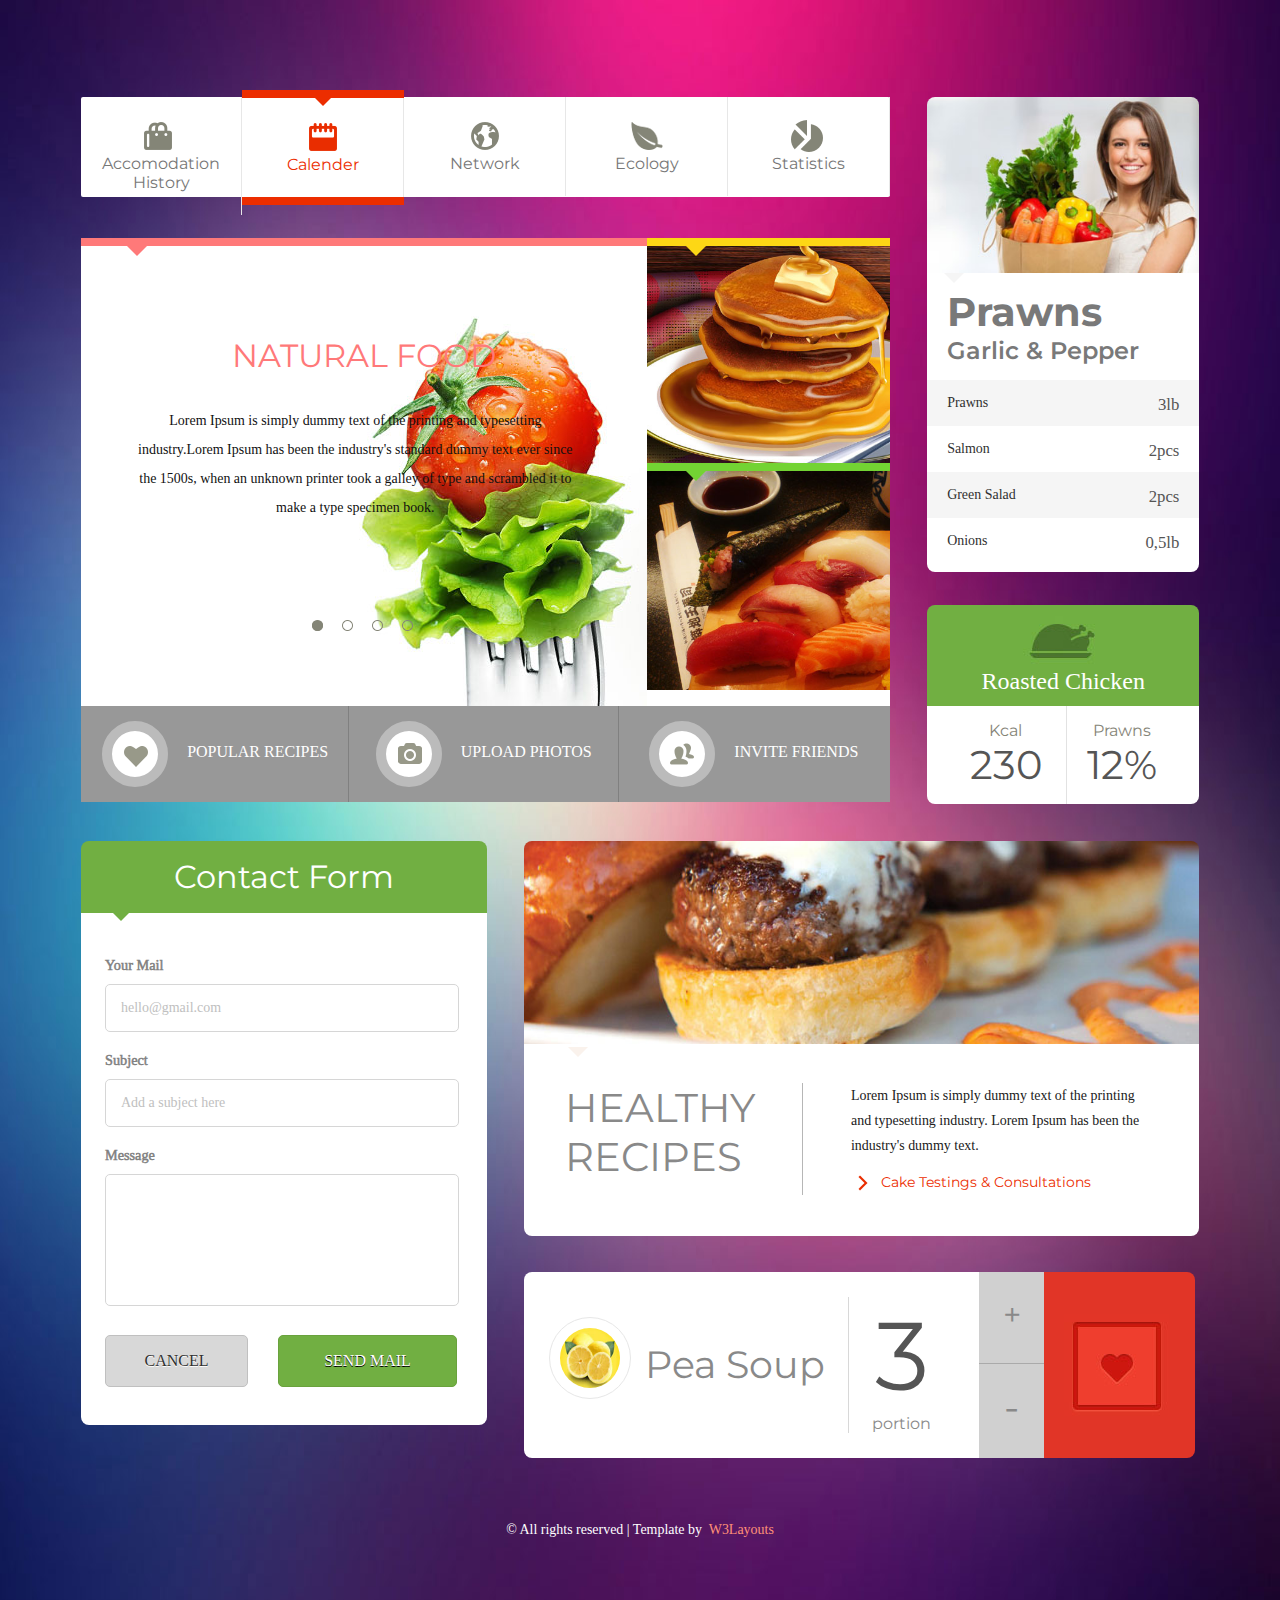
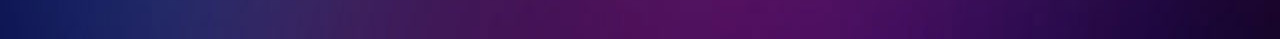
==== commit cbad23af: "few changes in interfaces" ====
--- a/Admin/index.html
+++ b/Admin/index.html
@@ -7,7 +7,7 @@
 <!DOCTYPE HTML>
 <html>
 <head>
-<title>The  Metro Foods Uikit Website Template | Home :: w3layouts</title>
+<title>User-ui</title>
 <meta http-equiv="Content-Type" content="text/html; charset=utf-8" />
 <meta name="viewport" content="width=device-width, initial-scale=1, maximum-scale=1">
 <link href='http://fonts.googleapis.com/css?family=Montserrat:400,700' rel='stylesheet' type='text/css'>
@@ -37,7 +37,7 @@
 				<li>
 					<a href="">
 						<i class="icon1"></i>
-						<strong>shopping</strong>
+						<strong>Accomodation history</strong>
 					</a>
 				</li>
 				<li>
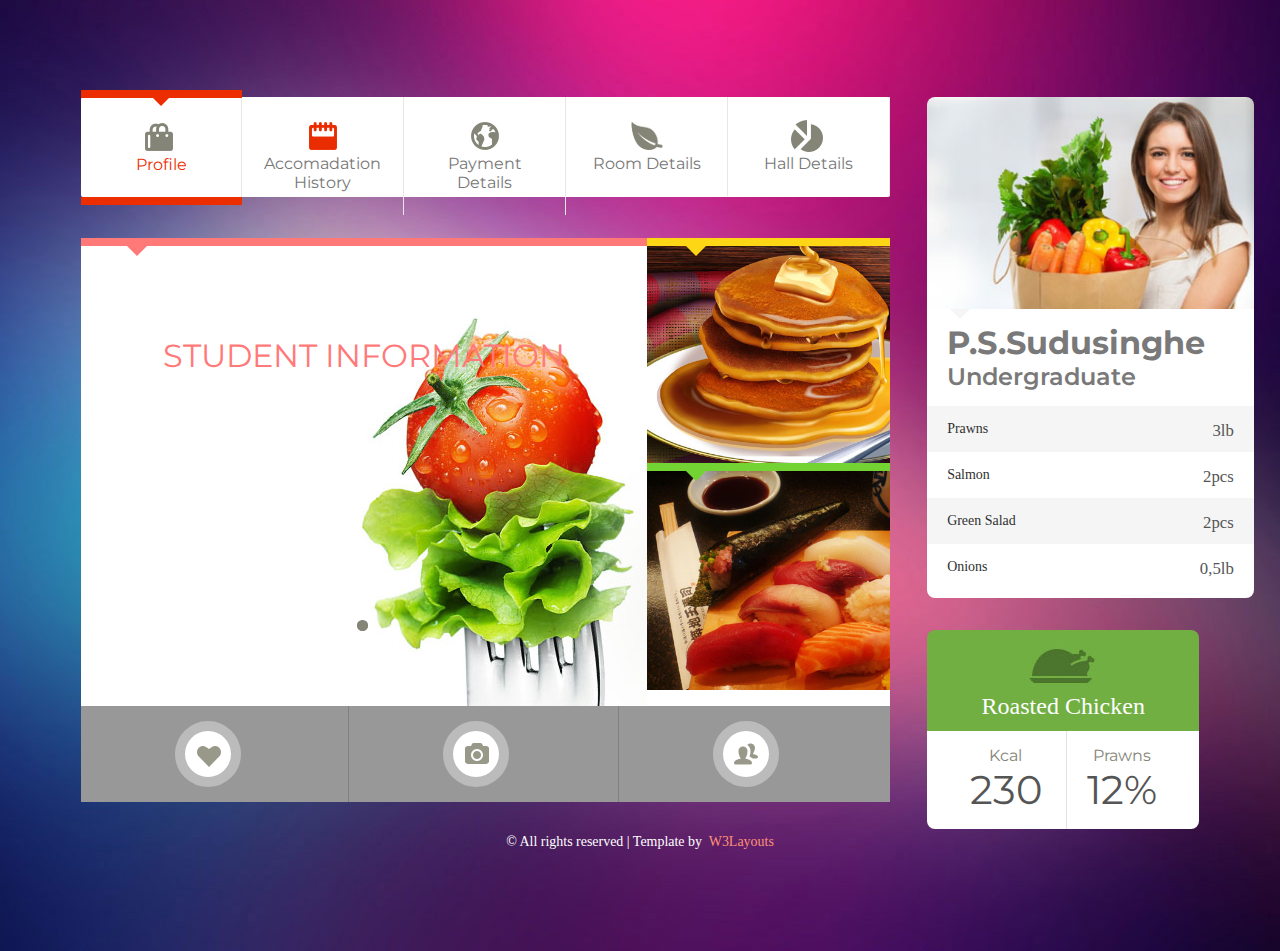
==== commit 9826eee4: "admin-panel" ====
--- a/Admin/index.html
+++ b/Admin/index.html
@@ -7,202 +7,132 @@
 <!DOCTYPE HTML>
 <html>
 <head>
-<title>User-ui</title>
-<meta http-equiv="Content-Type" content="text/html; charset=utf-8" />
-<meta name="viewport" content="width=device-width, initial-scale=1, maximum-scale=1">
-<link href='http://fonts.googleapis.com/css?family=Montserrat:400,700' rel='stylesheet' type='text/css'>
-<link href="css/style.css" rel="stylesheet" type="text/css" media="all" />
-<!-- start slider -->
-<link rel="stylesheet" type="text/css" href="css/slider.css" />
-<script type="text/javascript" src="js/jquery.min.js"></script>
-<script type="text/javascript" src="js/modernizr.custom.28468.js"></script>
-<script type="text/javascript" src="js/jquery.cslider.js"></script>
-	<script type="text/javascript">
-			$(function() {
+    <title>The  Metro Foods Uikit Website Template | Home :: w3layouts</title>
+    <meta http-equiv="Content-Type" content="text/html; charset=utf-8" />
+    <meta name="viewport" content="width=device-width, initial-scale=1, maximum-scale=1">
+    <link href='http://fonts.googleapis.com/css?family=Montserrat:400,700' rel='stylesheet' type='text/css'>
+    <link href="css/style.css" rel="stylesheet" type="text/css" media="all" />
+    <!-- start slider -->
+    <link rel="stylesheet" type="text/css" href="css/slider.css" />
+    <script type="text/javascript" src="js/jquery.min.js"></script>
+    <script type="text/javascript" src="js/modernizr.custom.28468.js"></script>
+    <script type="text/javascript" src="js/jquery.cslider.js"></script>
+    <script type="text/javascript">
+        $(function() {
 
-				$('#da-slider').cslider({
-					autoplay : true,
-					bgincrement : 450
-				});
+            $('#da-slider').cslider({
+                autoplay : true,
+                bgincrement : 450
+            });
 
-			});
-		</script>
+        });
+    </script>
 </head>
 <body>
 <div class="wrap">
-	<div class="main"><!-- start main -->
-		<div class="grid1_of_1"><!-- start grid1_of_1 -->
-		<div class="menu"><!-- start menu -->
-			<ul class="mcd-menu">
-				<li>
-					<a href="">
-						<i class="icon1"></i>
-						<strong>Accomodation history</strong>
-					</a>
-				</li>
-				<li>
-					<a href="" class="active">
-						<i class="icon2"></i>
-						<strong>calender</strong>
-					</a>
-				</li>
-				<li>
-					<a href="">
-						<i class="icon3"></i>
-						<strong>network</strong>
-					</a>
-				</li>
-				<li>
-					<a href="">
-						<i class="icon4"></i>
-						<strong>ecology</strong>
-					</a>
-				</li>
-				<li>
-					<a href="">
-						<i class="icon5"></i>
-						<strong>statistics</strong>
-					</a>
-				</li>
-			</ul>
-		</div><!-- end menu -->	
-		<div class="grids_of_2"><!-- start grids_of_2 -->	
-			<div class="slider"><!-- start slider -->
-				<div id="da-slider" class="da-slider"><!-- start slider -->
-						<div class="da-slide">
-							<h2>natural food</h2>
-							<p>Lorem Ipsum is simply dummy text of the printing and typesetting industry.<span class="hide">Lorem Ipsum has been the industry's standard dummy text ever since the 1500s, when an unknown printer took a galley of type and scrambled it to make a type specimen book.</span> </p>
-						</div>
-						<div class="da-slide">
-							<h2>healthy recipes</h2>
-							<p>Lorem Ipsum is simply dummy text of the printing and typesetting industry. <span class="hide">Lorem Ipsum has been the industry's standard dummy text ever since the 1500s, when an unknown printer took a galley of type and scrambled it to make a type specimen book.</span> </p>
-						</div>
-						<div class="da-slide">
-							<h2>natural food</h2>
-							<p>Lorem Ipsum is simply dummy text of the printing and typesetting industry.<span class="hide">Lorem Ipsum has been the industry's standard dummy text ever since the 1500s, when an unknown printer took a galley of type and scrambled it to make a type specimen book.</span> </p>
-						</div>
-						<div class="da-slide">
-							<h2>healthy recipes</h2>
-							<p>Lorem Ipsum is simply dummy text of the printing and typesetting industry.<span class="hide">Lorem Ipsum has been the industry's standard dummy text ever since the 1500s, when an unknown printer took a galley of type and scrambled it to make a type specimen book.</span> </p>
-						</div>
-						<nav class="da-arrows">
-							<span class="da-arrows-prev"></span>
-							<span class="da-arrows-next"></span>
-						</nav>
-				</div><!-- end slider -->
-			</div><!-- end slider -->
-			<div  class="grid_right">
-				<ul>
-					<li class="color1"><img src="images/pic3.jpg" alt=""/></li>
-					<li class="color2"><img src="images/pic4.jpg" alt=""/></li>
-				</ul>
-			</div>
-			<div class="clear"></div>
-			<div  class="grid_bottom">
-				<ul>
-					<li><a href="#"><i  class="icon_1"></i> <span>popular recipes</span></a></li>
-					<li><a href="#"><i  class="icon_2"></i> <span>upload photos</span></a></li>
-					<li><a href="#"><i  class="icon_3"></i> <span>invite friends</span></a></li>
-				</ul>
-			</div>
-		</div><!-- end grids_of_2 -->	
-		</div><!-- end grid1_of_1 -->
-		<div class="grid1_of_2"><!-- start grid1_of_2 -->
-			<div class="grid1_of_list1"><!-- start grid1_of_list1 -->
-				<div class="grid_img">
-					<img src="images/pic1.jpg"  alt=""/>
-				</div>
-				<div class="grid_text">
-					<div class="grid_text1">
-						<h4>prawns</h4>
-						<h5>garlic & pepper</h5>
-					</div>
-					<ul class="list1">
-						<li class="active"><a href="#">prawns <span>3lb</span> </a></li>
-						<li><a href="#">salmon<span>2pcs</span> </a></li>
-						<li class="active"><a href="#">green salad<span>2pcs</span> </a></li>
-						<li><a href="#">onions <span>0,5lb</span> </a></li>
-						<div class="clear"></div>
-					</ul>
-				</div>
-			</div>
-			<div class="grid1_of_list2"><!-- start grid1_of_list2 -->
-				<div class="grid1_of_list">
-					<img src="images/pic2.jpg" alt="" />
-					<h4>roasted chicken</h4>
-				</div>
-				<ul class="list2">
-					<li><p>Kcal</p><span>230</span></li>
-					<li><p>prawns</p> <span>12%</span></li>
-					<div class="clear"></div>
-				</ul>
-			</div><!-- end grid1_of_list2 -->
-		</div><!-- end grid1_of_2 -->
-		<div class="clear"></div>
-		<div class="spans_of_2"><!-- start spans_of_2 -->
-			<div class="span_of_1"><!-- start span_of_1 -->
-				<div class="span_of_text">
-					<h4>contact form</h4>
-				</div>
-				<div class="contact_form">
-					<form method="post" action="contact-post.html">
-						<span>your mail</span>
-						<input type="text" class="text" value="hello@gmail.com" onfocus="this.value = '';" onblur="if (this.value == '') {this.value = 'hello@gmail.com';}">
-						<span>subject</span>
-						<input type="text" class="text" value="Add a subject here" onfocus="this.value = '';" onblur="if (this.value == '') {this.value = 'Add a subject here';}">
-						<span>message</span>
-						<textarea></textarea>
-						<div>
-							<input type="reset" value="cancel">
-							<input type="submit" value="send mail">
-							<div class="clear"></div>
-						</div>
-					</form>
-				</div>			
-			</div><!-- end span1_of_1 -->
-			<div class="span_of_2"><!-- start span_of_2 -->
-				<span class="span_of_img"><img src="images/pic5.jpg" alt=""/></span>
-				<div class="span_of_list">
-					<div class="span1_of_1">
-						<h4>healthy recipes</h4>
-					</div>
-					<div class="span1_of_2">
-						<p>Lorem Ipsum is simply dummy text of the printing and typesetting industry. Lorem Ipsum has been the industry's dummy text.</p>
-						<a class="arrow" href="#"><span>cake testings & consultations</span></a>
-					</div>	
-					<div class="clear"></div>
-				</div>	
-				<div class="span_of_list1">
-					<div class="span_list1">
-						<ul class="span_pea">
-							<li><img src="images/pic6.jpg" alt="" /></li>
-							<li><h4>pea soup</h4></li>
-							<div class="clear"></div>
-						</ul>
-						<ul class="span_pea1">
-							<li><span>3</span></li>
-							<li><p>portion</p></li>
-						</ul>
-					</div>
-					<div class="span_list2">
-						<ul class="span_plus">
-							<li><a href="#"><span class="plus">+</span></a></li>
-							<li><a href="#"><span class="minus">-</span></a></li>
-						</ul>
-						<ul class="span_img">
-							<li><a href="#"><img src="images/pic7.jpg" alt=""/></a></li>
-						</ul>
-						<div class="clear"></div>
-					</div>
-					<div class="clear"></div>
-				</div>
-			</div><!-- end span_of_2 -->
-			<div class="clear"></div>
-		</div><!-- end spans_of_2 -->
-		<div class="copy"><!-- start copy -->
-			<p class="link"><span>© All rights reserved | Template by&nbsp;<a href="http://w3layouts.com/"> W3Layouts</a></span></p>
-		</div>
-	</div><!-- end main -->
+    <div class="main"><!-- start main -->
+        <div class="grid1_of_1"><!-- start grid1_of_1 -->
+            <div class="menu"><!-- start menu -->
+                <ul class="mcd-menu">
+                    <li>
+                        <a href="" class="active">
+                            <i class="icon_3"></i>
+                            <strong>profile</strong>
+                        </a>
+                    </li>
+                    <li>
+                        <a href="" >
+                            <i class="icon2"></i>
+                            <strong>Accomadation history</strong>
+                        </a>
+                    </li>
+                    <li>
+                        <a href="">
+                            <i class="icon3"></i>
+                            <strong>Payment details</strong>
+                        </a>
+                    </li>
+                    <li>
+                        <a href="">
+                            <i class="icon4"></i>
+                            <strong>Room details</strong>
+                        </a>
+                    </li>
+                    <li>
+                        <a href="">
+                            <i class="icon5"></i>
+                            <strong>Hall details</strong>
+                        </a>
+                    </li>
+                </ul>
+            </div><!-- end menu -->
+            <div class="grids_of_2"><!-- start grids_of_2 -->
+                <div class="slider"><!-- start slider -->
+                    <div id="da-slider" class="da-slider"><!-- start slider -->
+
+
+                        <div class="da-slide">
+                            <h2>Student Information</h2>
+
+                        </div>
+                        <nav class="da-arrows">
+                            <span class="da-arrows-prev"></span>
+                            <span class="da-arrows-next"></span>
+                        </nav>
+                    </div><!-- end slider -->
+                </div><!-- end slider -->
+                <div  class="grid_right">
+                    <ul>
+                        <li class="color1"><img src="images/pic3.jpg" alt=""/></li>
+                        <li class="color2"><img src="images/pic4.jpg" alt=""/></li>
+                    </ul>
+                </div>
+                <div class="clear"></div>
+                <div  class="grid_bottom">
+                    <ul>
+                        <li><a href="#"><i  class="icon_1"></i> <span></span></a></li>
+                        <li><a href="#"><i  class="icon_2"></i> <span></span></a></li>
+                        <li><a href="#"><i  class="icon_3"></i> <span></span></a></li>
+                    </ul>
+                </div>
+            </div><!-- end grids_of_2 -->
+        </div><!-- end grid1_of_1 -->
+        <div class="grid1_of_2"><!-- start grid1_of_2 -->
+            <div class="grid1_of_list1"><!-- start grid1_of_list1 -->
+                <div class="grid_img">
+                    <img src="images/pic1.jpg"  alt=""/>
+                </div>
+                <div class="grid_text">
+                    <div class="grid_text1">
+                        <h4>P.S.Sudusinghe</h4>
+                        <h5>undergraduate</h5>
+                    </div>
+                    <ul class="list1">
+                        <li class="active"><a href="#">prawns <span>3lb</span> </a></li>
+                        <li><a href="#">salmon<span>2pcs</span> </a></li>
+                        <li class="active"><a href="#">green salad<span>2pcs</span> </a></li>
+                        <li><a href="#">onions <span>0,5lb</span> </a></li>
+                        <div class="clear"></div>
+                    </ul>
+                </div>
+            </div>
+            <div class="grid1_of_list2"><!-- start grid1_of_list2 -->
+                <div class="grid1_of_list">
+                    <img src="images/pic2.jpg" alt="" />
+                    <h4>roasted chicken</h4>
+                </div>
+                <ul class="list2">
+                    <li><p>Kcal</p><span>230</span></li>
+                    <li><p>prawns</p> <span>12%</span></li>
+                    <div class="clear"></div>
+                </ul>
+            </div><!-- end grid1_of_list2 -->
+        </div><!-- end grid1_of_2 -->
+
+        <div class="copy"><!-- start copy -->
+            <p class="link"><span>© All rights reserved | Template by&nbsp;<a href="http://w3layouts.com/"> W3Layouts</a></span></p>
+        </div>
+    </div><!-- end main -->
 </div>
 </body>
 </html>--- a/Admin/css/style.css
+++ b/Admin/css/style.css
@@ -30,7 +30,7 @@
 /*end reset*/
 @font-face {
      font-family: 'open_sansregular';
-      src:url('../fonts/OpenSans-Regular-webfont.ttf') format('truetype');
+      /*src:url('../fonts/OpenSans-Regular-webfont.ttf') format('truetype');*/
 }
 body {
 	background:url('../images/bg.jpg');
@@ -90,10 +90,10 @@
 	transition: none;
 	margin: 0 auto;
 }
-.mcd-menu li  a > i.icon1{
+.mcd-menu li  a > i.icon_3{
 	background-position:0px 0px;
 }
-.mcd-menu li a:hover > i.icon1{
+.mcd-menu li a:hover > i.icon_3{
 	background-position:0px -46px;
 }
 .mcd-menu li  a > i.icon2{
@@ -239,6 +239,7 @@
 .grids_of_2{
 	background: #ffffff;
 	margin-top: 5%;
+
 }
 .slider{
 	background: url('../images/slider_bg.jpg') no-repeat bottom right #fff;
@@ -352,6 +353,7 @@
 /* grid1_of_list1 */
 .grid1_of_list1{
 	display: block;
+	width:120%;
 }
 .grid_img{
 	margin-bottom: -5px;
@@ -388,7 +390,7 @@
 	padding: 15px 20px;
 }
 .grid_text1 h4{
-	font-size: 2.5em;
+	font-size: 2.0em;
 	color: #797979;
 	text-transform: capitalize;
 	font-weight: 700;
@@ -403,6 +405,9 @@
 }
 .list1{
 	padding-bottom: 8px;
+}
+.list5{
+	padding-bottom: 1px;
 }
 .list1 li.active a{
 	background: #f5f5f5;
@@ -529,7 +534,7 @@
 	text-transform: capitalize;
 	margin:20px 0 10px;
 	display: block;
-	-webkit-text-stroke: 0.5px;
+	/*-webkit-text-stroke: 0.5px;*/
 }
 .contact_form form input[type="text"], .contact_form form textarea {
 	font-family: 'open_sansregular';
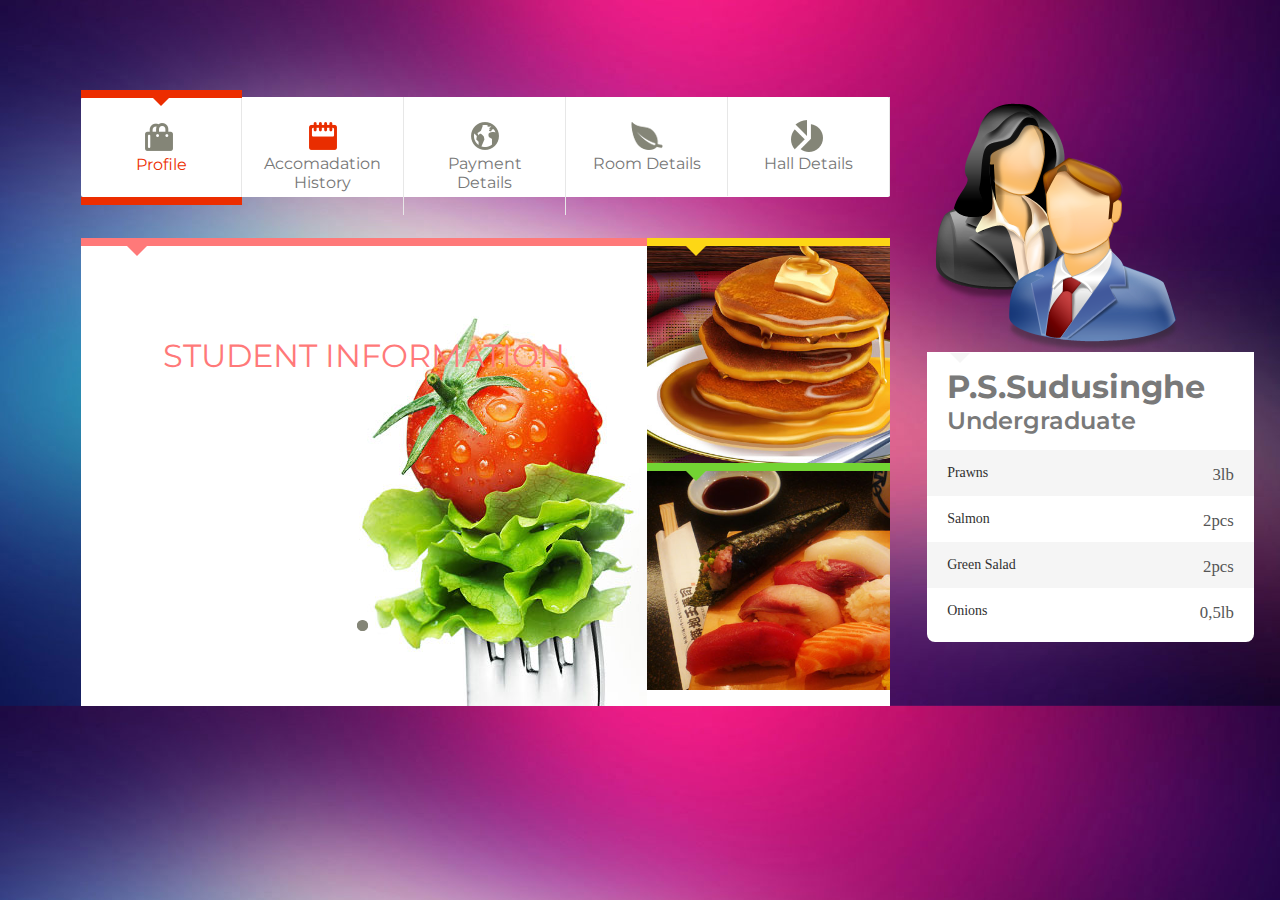
==== commit fe06f193: "Merge remote-tracking branch 'origin/master'" ====
--- a/Admin/index.html
+++ b/Admin/index.html
@@ -36,7 +36,7 @@
                 <ul class="mcd-menu">
                     <li>
                         <a href="" class="active">
-                            <i class="icon_3"></i>
+                            <i class="icon1"></i>
                             <strong>profile</strong>
                         </a>
                     </li>
@@ -89,18 +89,14 @@
                 </div>
                 <div class="clear"></div>
                 <div  class="grid_bottom">
-                    <ul>
-                        <li><a href="#"><i  class="icon_1"></i> <span></span></a></li>
-                        <li><a href="#"><i  class="icon_2"></i> <span></span></a></li>
-                        <li><a href="#"><i  class="icon_3"></i> <span></span></a></li>
-                    </ul>
+
                 </div>
             </div><!-- end grids_of_2 -->
         </div><!-- end grid1_of_1 -->
         <div class="grid1_of_2"><!-- start grid1_of_2 -->
             <div class="grid1_of_list1"><!-- start grid1_of_list1 -->
                 <div class="grid_img">
-                    <img src="images/pic1.jpg"  alt=""/>
+                    <img src="images/adminn.png" alt=""/>
                 </div>
                 <div class="grid_text">
                     <div class="grid_text1">
@@ -116,22 +112,11 @@
                     </ul>
                 </div>
             </div>
-            <div class="grid1_of_list2"><!-- start grid1_of_list2 -->
-                <div class="grid1_of_list">
-                    <img src="images/pic2.jpg" alt="" />
-                    <h4>roasted chicken</h4>
-                </div>
-                <ul class="list2">
-                    <li><p>Kcal</p><span>230</span></li>
-                    <li><p>prawns</p> <span>12%</span></li>
-                    <div class="clear"></div>
-                </ul>
-            </div><!-- end grid1_of_list2 -->
+
+            <div class="clear"></div>
         </div><!-- end grid1_of_2 -->
 
-        <div class="copy"><!-- start copy -->
-            <p class="link"><span>© All rights reserved | Template by&nbsp;<a href="http://w3layouts.com/"> W3Layouts</a></span></p>
-        </div>
+
     </div><!-- end main -->
 </div>
 </body>
--- a/Admin/css/style.css
+++ b/Admin/css/style.css
@@ -90,10 +90,10 @@
 	transition: none;
 	margin: 0 auto;
 }
-.mcd-menu li  a > i.icon_3{
+.mcd-menu li  a > i.icon1{
 	background-position:0px 0px;
 }
-.mcd-menu li a:hover > i.icon_3{
+.mcd-menu li a:hover > i.icon1{
 	background-position:0px -46px;
 }
 .mcd-menu li  a > i.icon2{
